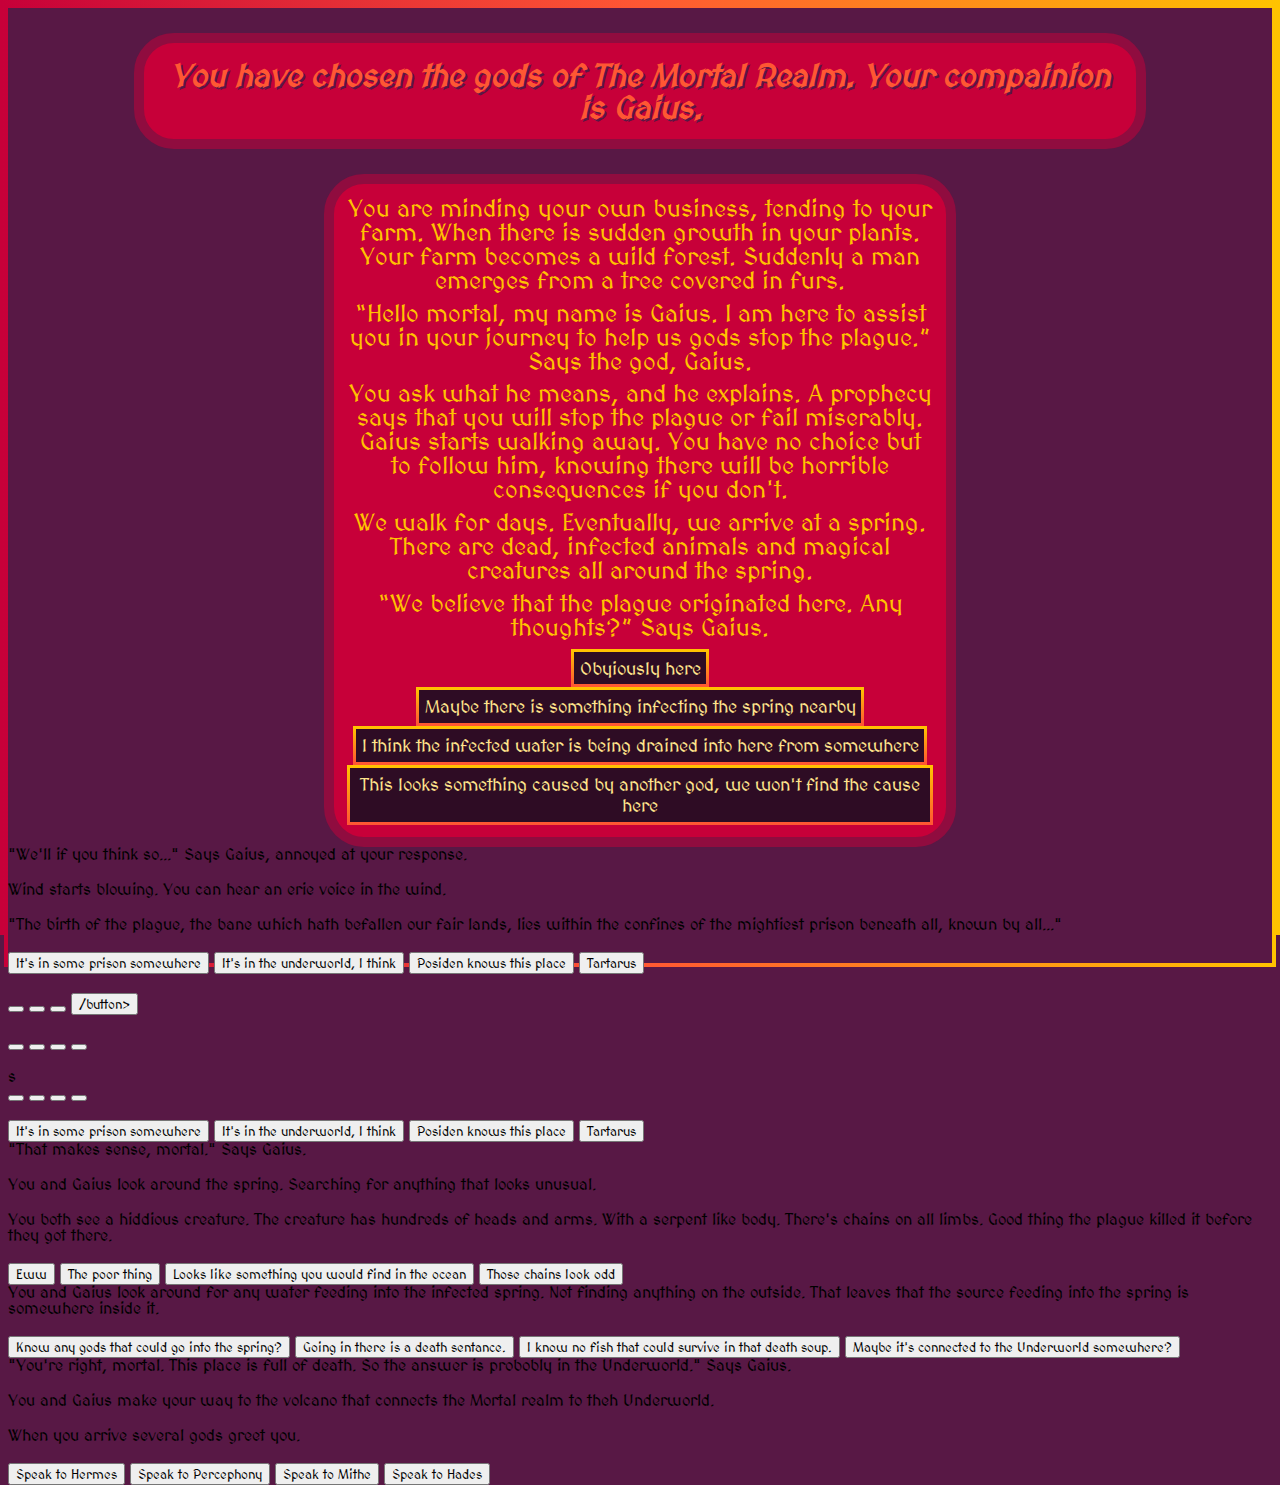
==== earth.html @ efb85122 "Working on earth.html" ====
<!DOCTYPE html>
<html lang="en">
<head>
    <meta charset="UTF-8">
    <meta http-equiv="X-UA-Compatible" content="IE=edge">
    <meta name="viewport" content="width=device-width, initial-scale=1.0">
    <link rel="preconnect" href="https://fonts.googleapis.com">
    <link rel="preconnect" href="https://fonts.gstatic.com" crossorigin>
    <link href="https://fonts.googleapis.com/css2?family=MedievalSharp&display=swap" rel="stylesheet">
    <link rel="stylesheet" href="./styles/reset.css">
    <link rel="stylesheet" href="./styles/earth.css">
    <title>Immortal Plague</title>
</head>
<body>
    
    <h1>You have chosen the gods of The Mortal Realm. Your compainion is Gaius.</h6>
            
    
    <section class="options">
        <h6>You are minding your own business, tending to your farm. When there is sudden growth in your plants. Your farm becomes a wild forest. Suddenly a man emerges from a tree covered in furs.</h6>
        <h6>“Hello mortal, my name is Gaius. I am here to assist you in your journey to help us gods stop the plague.” Says the god, Gaius.</h6>
        <h6>You ask what he means, and he explains. A prophecy says that you will stop the plague or fail miserably. Gaius starts walking away. You have no choice but to follow him, knowing there will be horrible consequences if you don't.</h6>
        <h6>We walk for days. Eventually, we arrive at a spring. There are dead, infected animals and magical creatures all around the spring.</h6>
        <h6>“We believe that the plague originated here. Any thoughts?” Says Gaius.</h6>
            <section id="BUTTONS">
                <button class="set1" class="sky" id="sky1">Obyiously here</button>
                <button class="set1" class="earth" id="earth1">Maybe there is something infecting the spring nearby</button>
                <button class="set1" class="ocean" id="ocean1">I think the infected water is being drained into here from somewhere</button>
                <button class="set1" class="under" id="under1">This looks something caused by another god, we won't find the cause here</button>
            </section>
    </section>

    <section class="optionssky1">
        <h6>"We'll if you think so..." Says Gaius, annoyed at your response.</h6>
        <h6>Wind starts blowing. You can hear an erie voice in the wind.</h6>
        <h6>"The birth of the plague, the bane which hath befallen our fair lands, lies within the confines of the mightiest prison beneath all, known by all..."</h6>
        <section id="BUTTONS">
            <button class="set2.1" class="sky" id="sky2">It's in some prison somewhere</button>
            <button class="set2.1" class="earth" id="earth2">It's in the underworld, I think</button>
            <button class="set2.1" class="ocean" id="ocean2">Posiden knows this place</button>
            <button class="set2.1" class="under" id="under2">Tartarus</button>
        </section>
    </section>

    <section class="optionssky2">
        <h6></h6>
        <section id="BUTTONS">
            <button class="set3.1" class="sky" id="sky7"></button>
            <button class="set3.1" class="earth" id="earth7"></button>
            <button class="set3.1" class="ocean" id="ocean7"></button>
            <button class="set3.1" class="under" id="under7">/button>
        </section>
    </section>
    
    <section class="optionsearth2">
        <h6></h6>
        <section id="BUTTONS">
            <button class="set3.2" class="sky" id="sky8"></button>
            <button class="set3.2" class="earth" id="earth8"></button>
            <button class="set3.2" class="ocean" id="ocean8"></button>
            <button class="set3.2" class="under" id="under8"></button>
        </section>
    </section>

    <section class="optionsocean2">
        <h6></h6>s
        <section id="BUTTONS">
            <button class="set3.3" class="sky" id="sky9"></button>
            <button class="set3.3" class="earth" id="earth9"></button>
            <button class="set3.3" class="ocean" id="ocean9"></button>
            <button class="set3.3" class="under" id="under9"></button>
        </section>
    </section>

    <section class="optionsunder2">
        <h6></h6>
        <section id="BUTTONS">
            <button class="set2.1" class="sky" id="sky2">It's in some prison somewhere</button>
            <button class="set2.1" class="earth" id="earth2">It's in the underworld, I think</button>
            <button class="set2.1" class="ocean" id="ocean2">Posiden knows this place</button>
            <button class="set2.1" class="under" id="under2">Tartarus</button>
        </section>
    </section>

    <section class="optionsearth1">
        <h6>"That makes sense, mortal." Says Gaius.</h6>
        <h6>You and Gaius look around the spring. Searching for anything that looks unusual.</h6>
        <h6>You both see a hiddious creature. The creature has hundreds of heads and arms. With a serpent like body. There's chains on all limbs. Good thing the plague killed it before they got there.</h6>
        <section id="BUTTONS">
            <button class="set2.2" class="sky" id="sky3">Eww</button>
            <button class="set2.2" class="earth" id="earth3">The poor thing</button>
            <button class="set2.2" class="ocean" id="ocean3">Looks like something you would find in the ocean</button>
            <button class="set2.2" class="under" id="under3">Those chains look odd</button>
        </section>
    </section>

    <section class="optionsocean1">
        <h6>You and Gaius look around for any water feeding into the infected spring. Not finding anything on the outside. That leaves that the source feeding into the spring is somewhere inside it.</h6>
        <section id="BUTTONS">
            <button class="set2.3" class="sky" id="sky4">Know any gods that could go into the spring?</button>
            <button class="set2.3" class="earth" id="earth4">Going in there is a death sentance.</button>
            <button class="set2.3" class="ocean" id="ocean4">I know no fish that could survive in that death soup.</button>
            <button class="set2.3" class="under" id="under4">Maybe it's connected to the Underworld somewhere?</button>
        </section>
    </section>

    <section class="optionsunder1">
       <h6>"You're right, mortal. This place is full of death. So the answer is probobly in the Underworld." Says Gaius.</h6>
       <h6>You and Gaius make your way to the volcano that connects the Mortal realm to theh Underworld.</h6>
       <h6>When you arrive several gods greet you.</h6>
        <section id="BUTTONS">
            <button class="set2.4" class="sky" id="sky5">Speak to Hermes</button>
            <button class="set2.4" class="earth" id="earth5">Speak to Percephony</button>
            <button class="set2.4" class="ocean" id="ocean5">Speak to Mithe</button>
            <button class="set2.4" class="under" id="under5">Speak to Hades</button>
        </section>
    </section>

</section>
</body>
<script src="./js/earth.js"></script>
</html>
---- styles/earth.css ----
*{
    font-family: 'MedievalSharp', cursive;
    
}


html, body{
    background-color: #581845;
    font-family: 'MedievalSharp', cursive;
    border: 4px solid;
    border-image: linear-gradient(to right, #C70039, #FF5733, #FFC300);
    border-image-slice: 1;
    height: 103%;
}

h1{
  
    margin-top: 2%;
    margin-bottom: 2%;
    margin-right: 10%;
    margin-left: 10%;
    text-align: center;
    padding: 1.25%;
    border: solid 10px #900C3F;
    border-radius: 40px;
    background-color: #C70039;
    color: #FF5733;
    font-size: xx-large;
    font-weight: bold;
    font-style: italic;
    text-shadow:2px 2px #581845;
}

p{
    color: #FFC300;
    margin-left: 10%;
    margin-right: 10%; 
    text-align: center;
    font-size: x-large;
}

.options{
    border: solid 10px #900C3F;
    border-radius: 40px;
    background-color: #C70039;
    color: #FFC300;
    margin-right: 25%;
    margin-left: 25%;
    font-size: 150%;
    padding: 1%;
    text-align: center;
    border-radius: 40px;
}
.set1{
    /* background-color:#1b0038;
    border: solid 3px;
    color: white;
    border-image: linear-gradient(to top, #2200ff, #006bff, #00c5ff);
    border-image-slice: 1;
    height: 100%;
    margin: 0;
    padding: 0;
    box-sizing: border-box;
    font-size: large;
    padding: 1%; */

    background-color: #2e0c24;
    border: 3px solid;
    color:#ffe48c;
    border-image: linear-gradient(to top, #FF5733, #FFC300);
    border-image-slice: 1;
    height: 100%;
    margin: 0;
    padding: 0;
    box-sizing: border-box;
    font-size: large;
    padding: 1%;
    display: flex;
    flex-direction: column;
    margin: auto;
}

 h6{
    margin-bottom: 1.5%;
 }

 button:hover{
    background-color: #d1f3db;
    border: 3px solid;
    color:#001b73;
    border-image: linear-gradient(to top, #00a8cc, #003cff);
    border-image-slice: 1;
    height: 100%;
    margin: 0;
    padding: 0;
    box-sizing: border-box;
    font-size: large;
    padding: 1%;
 }
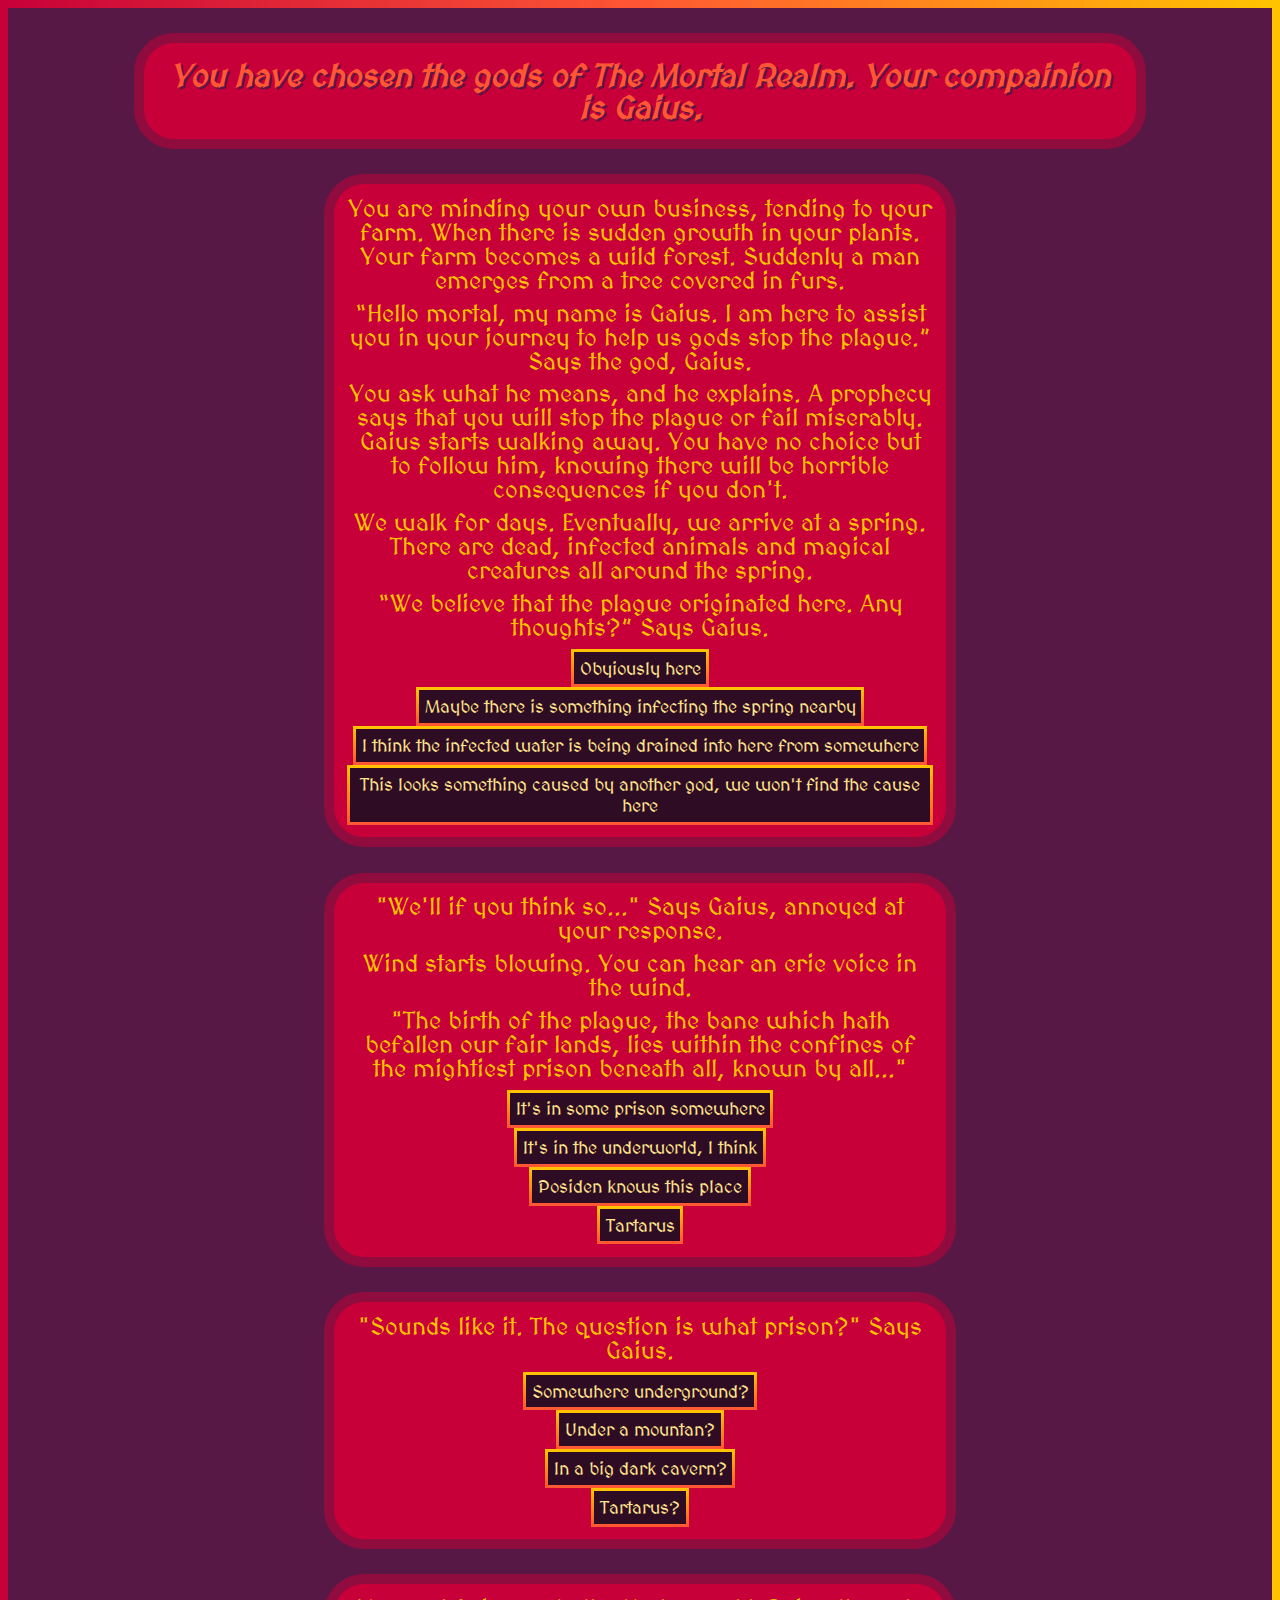
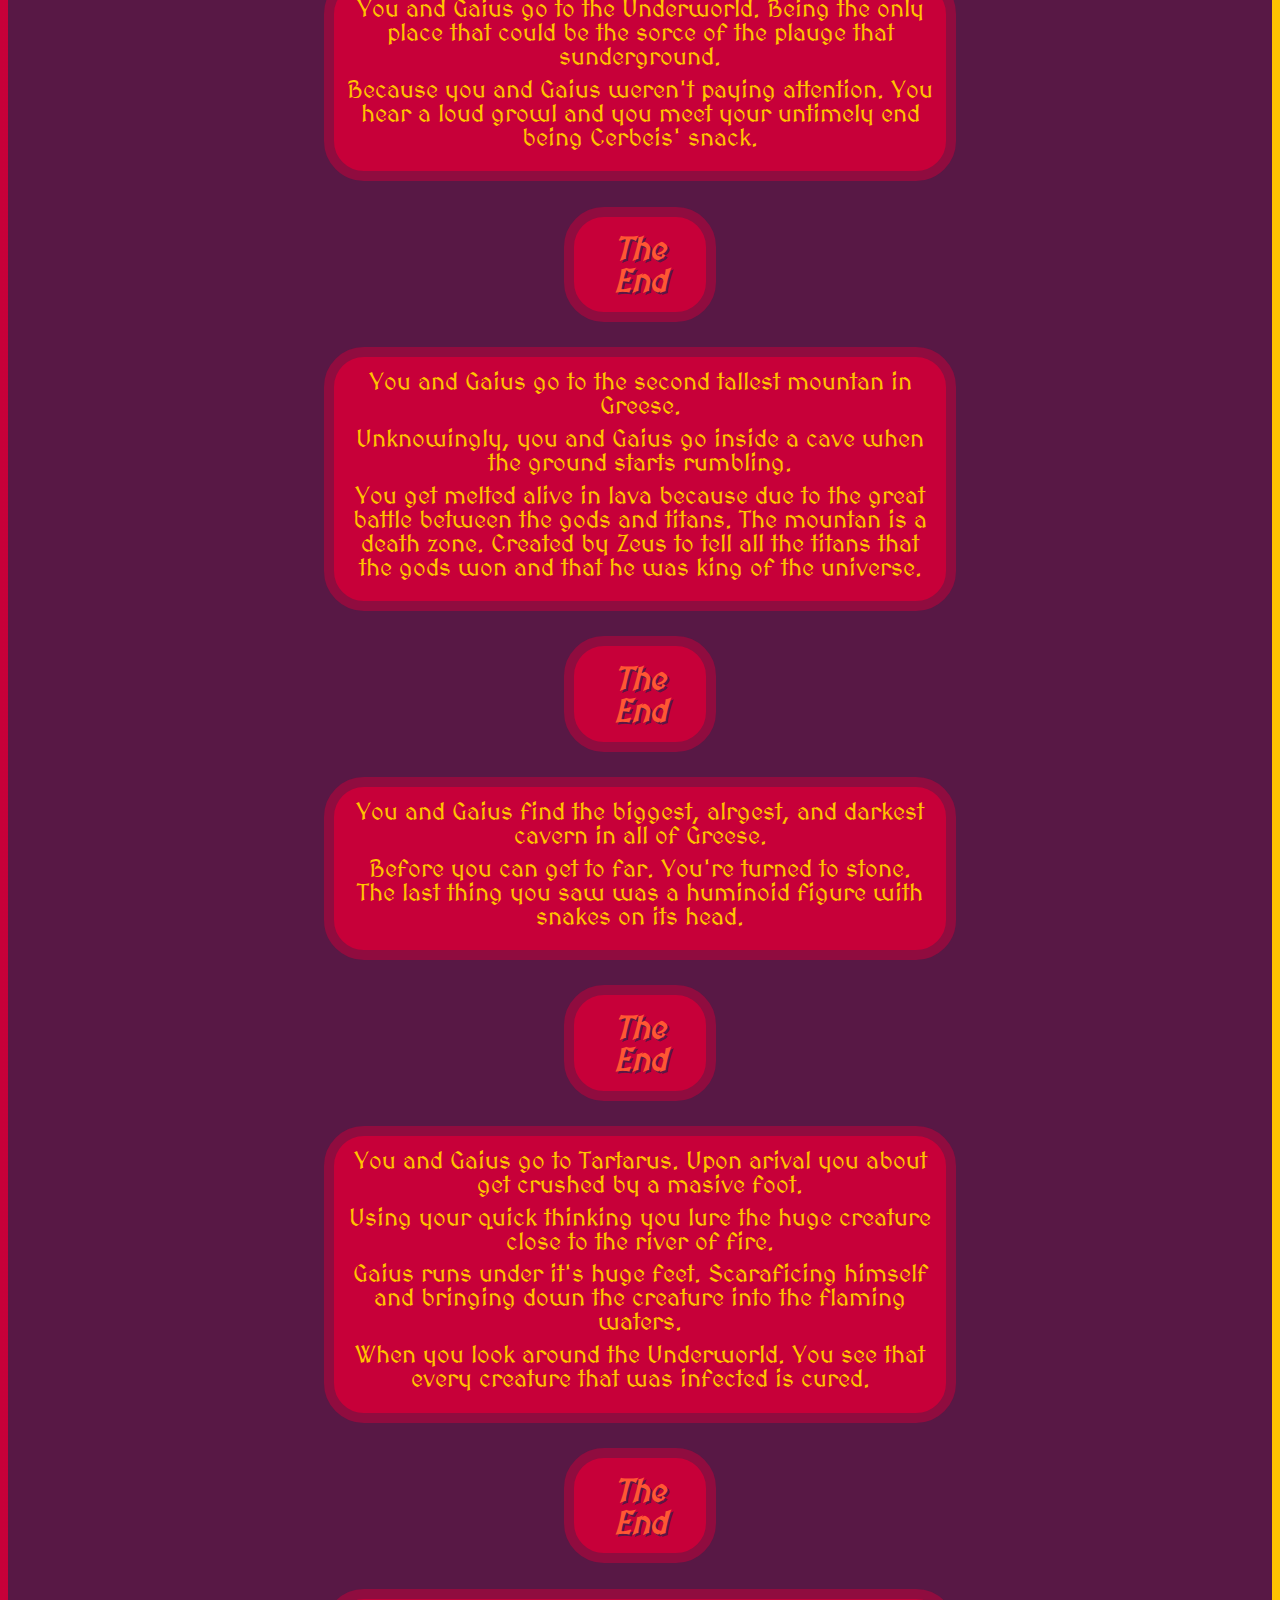
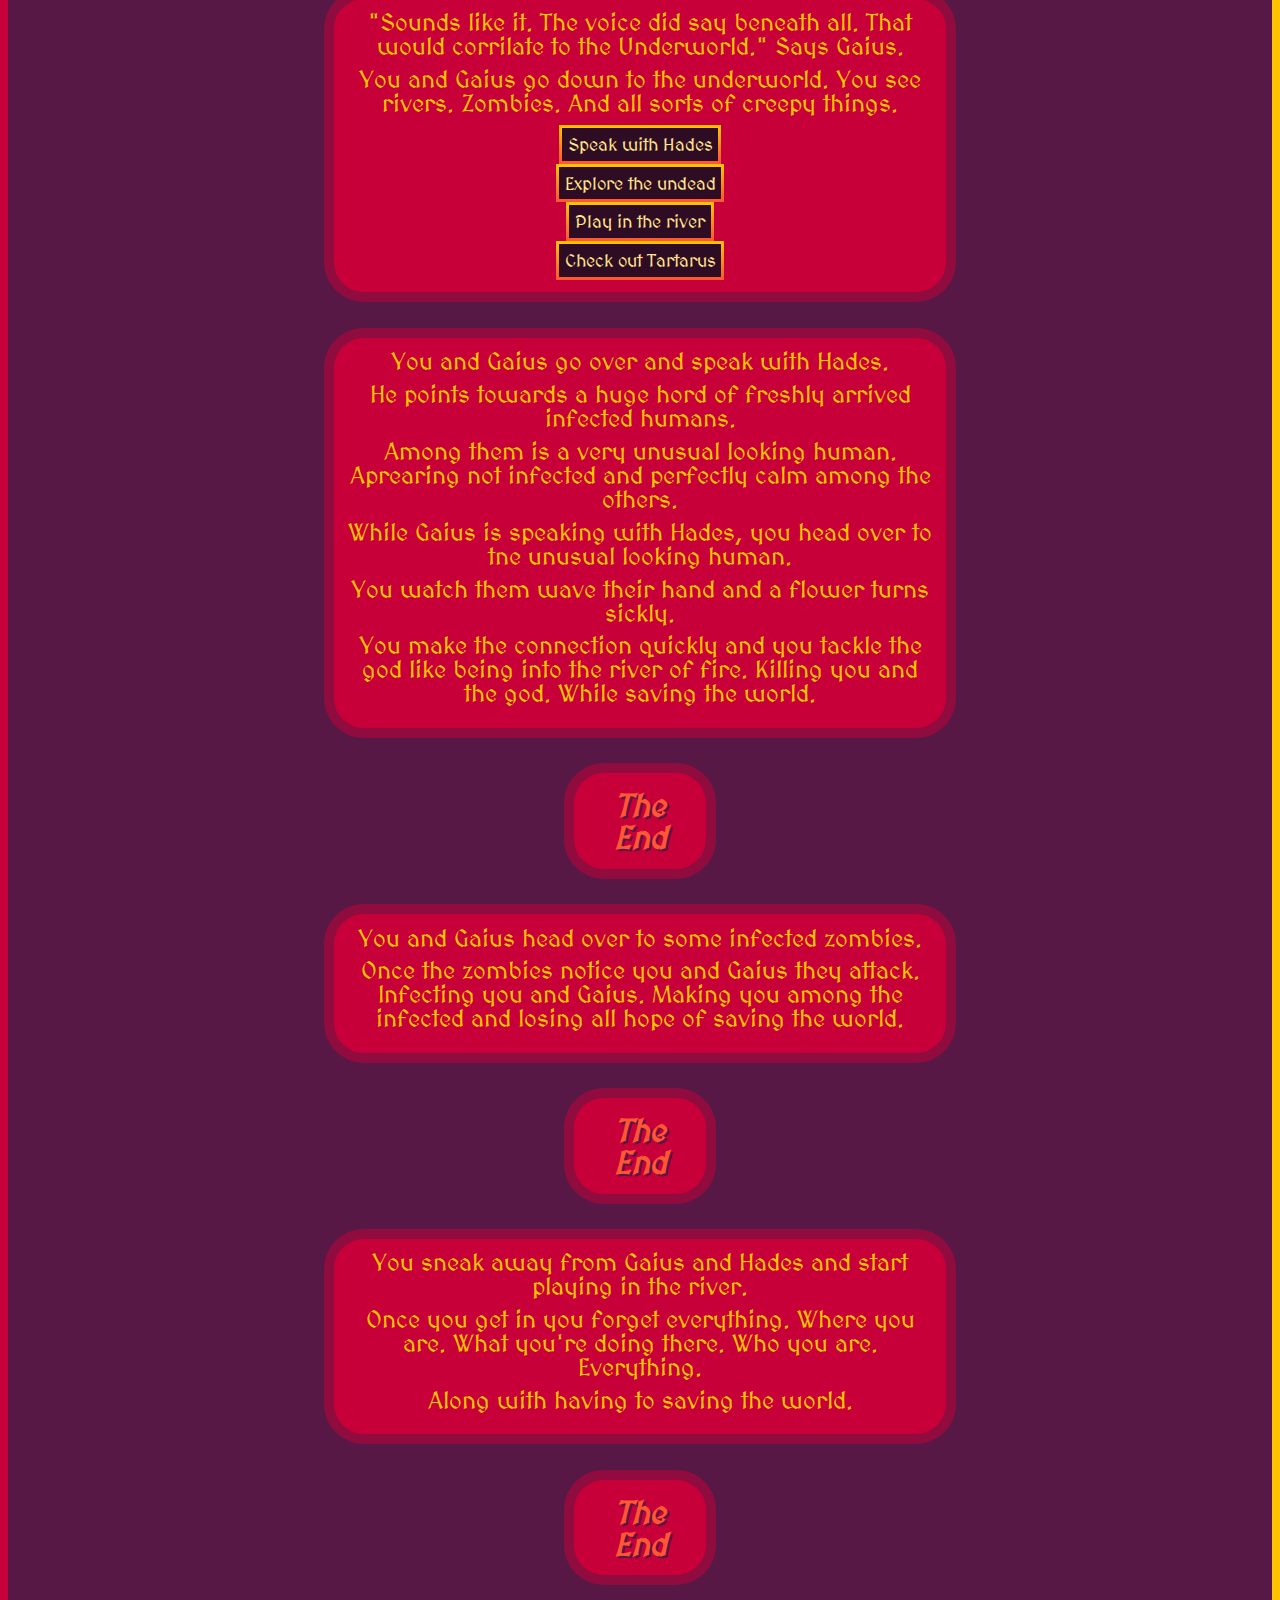
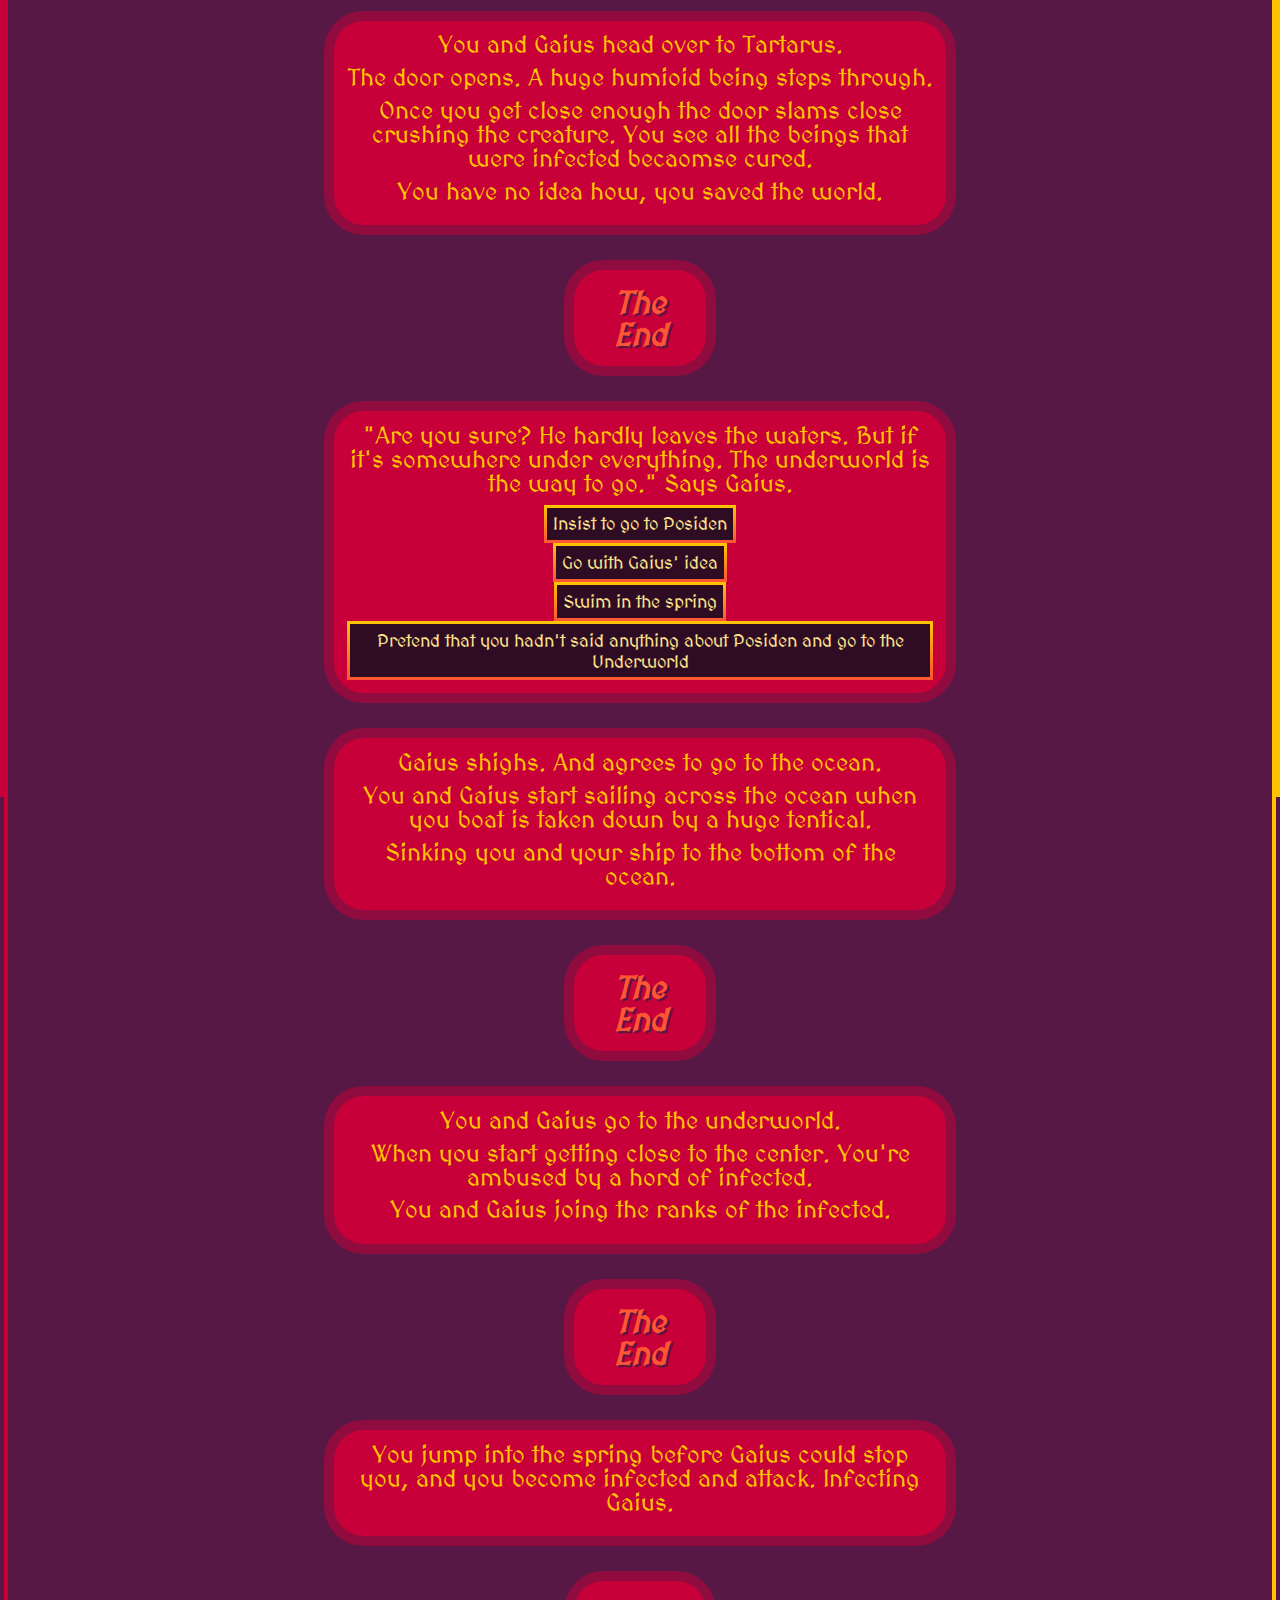
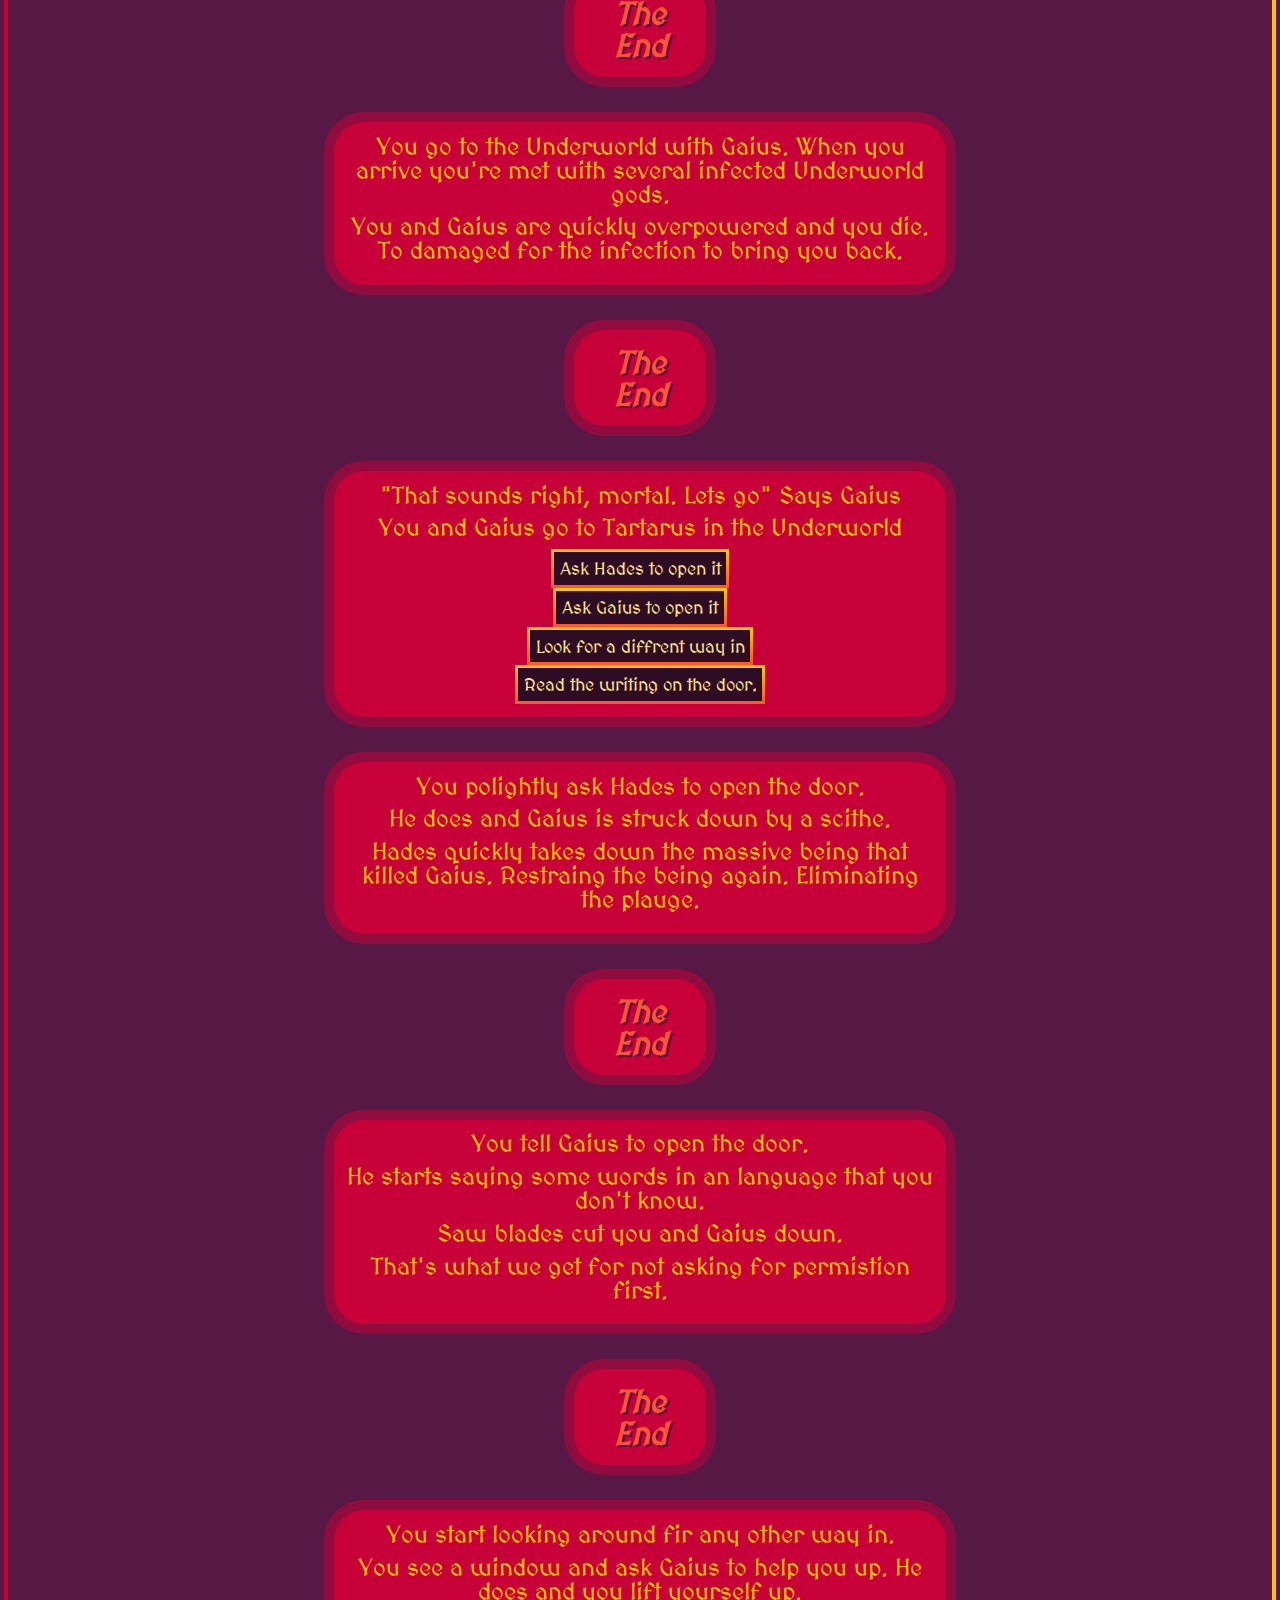
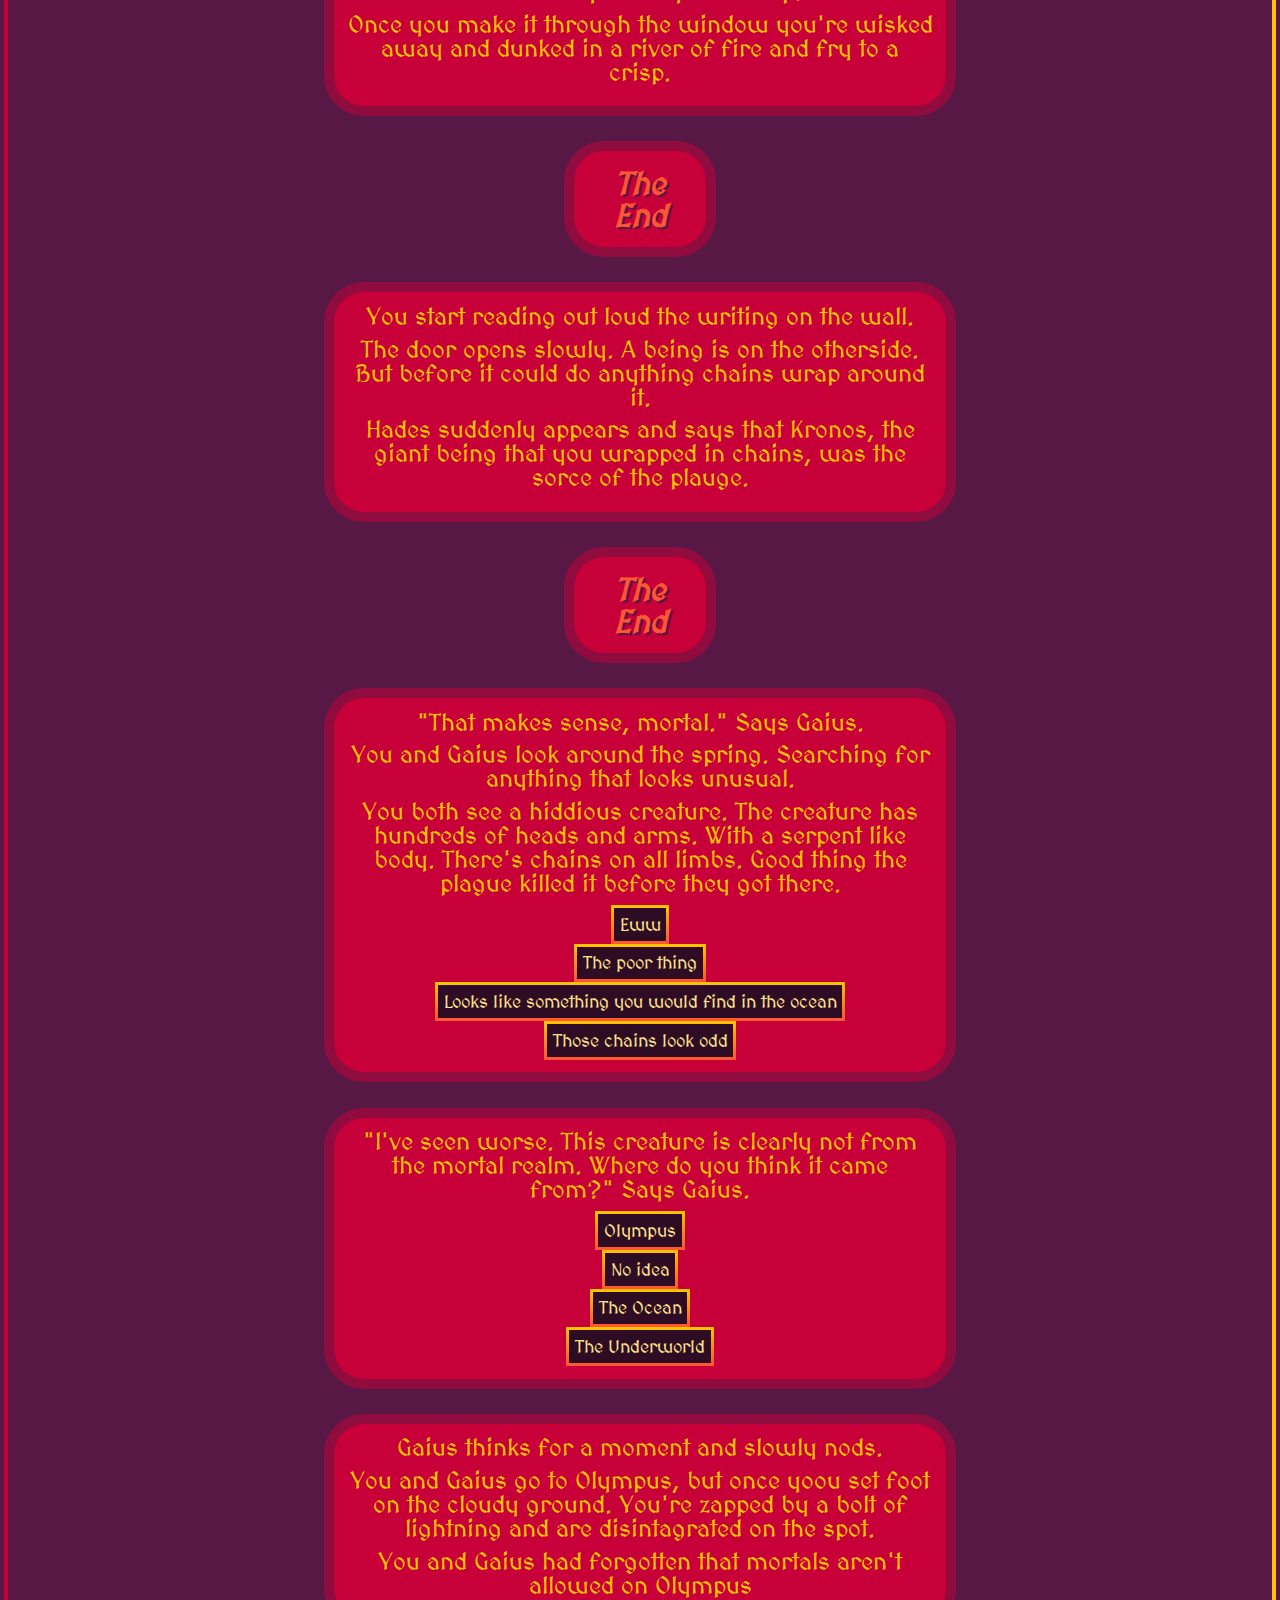
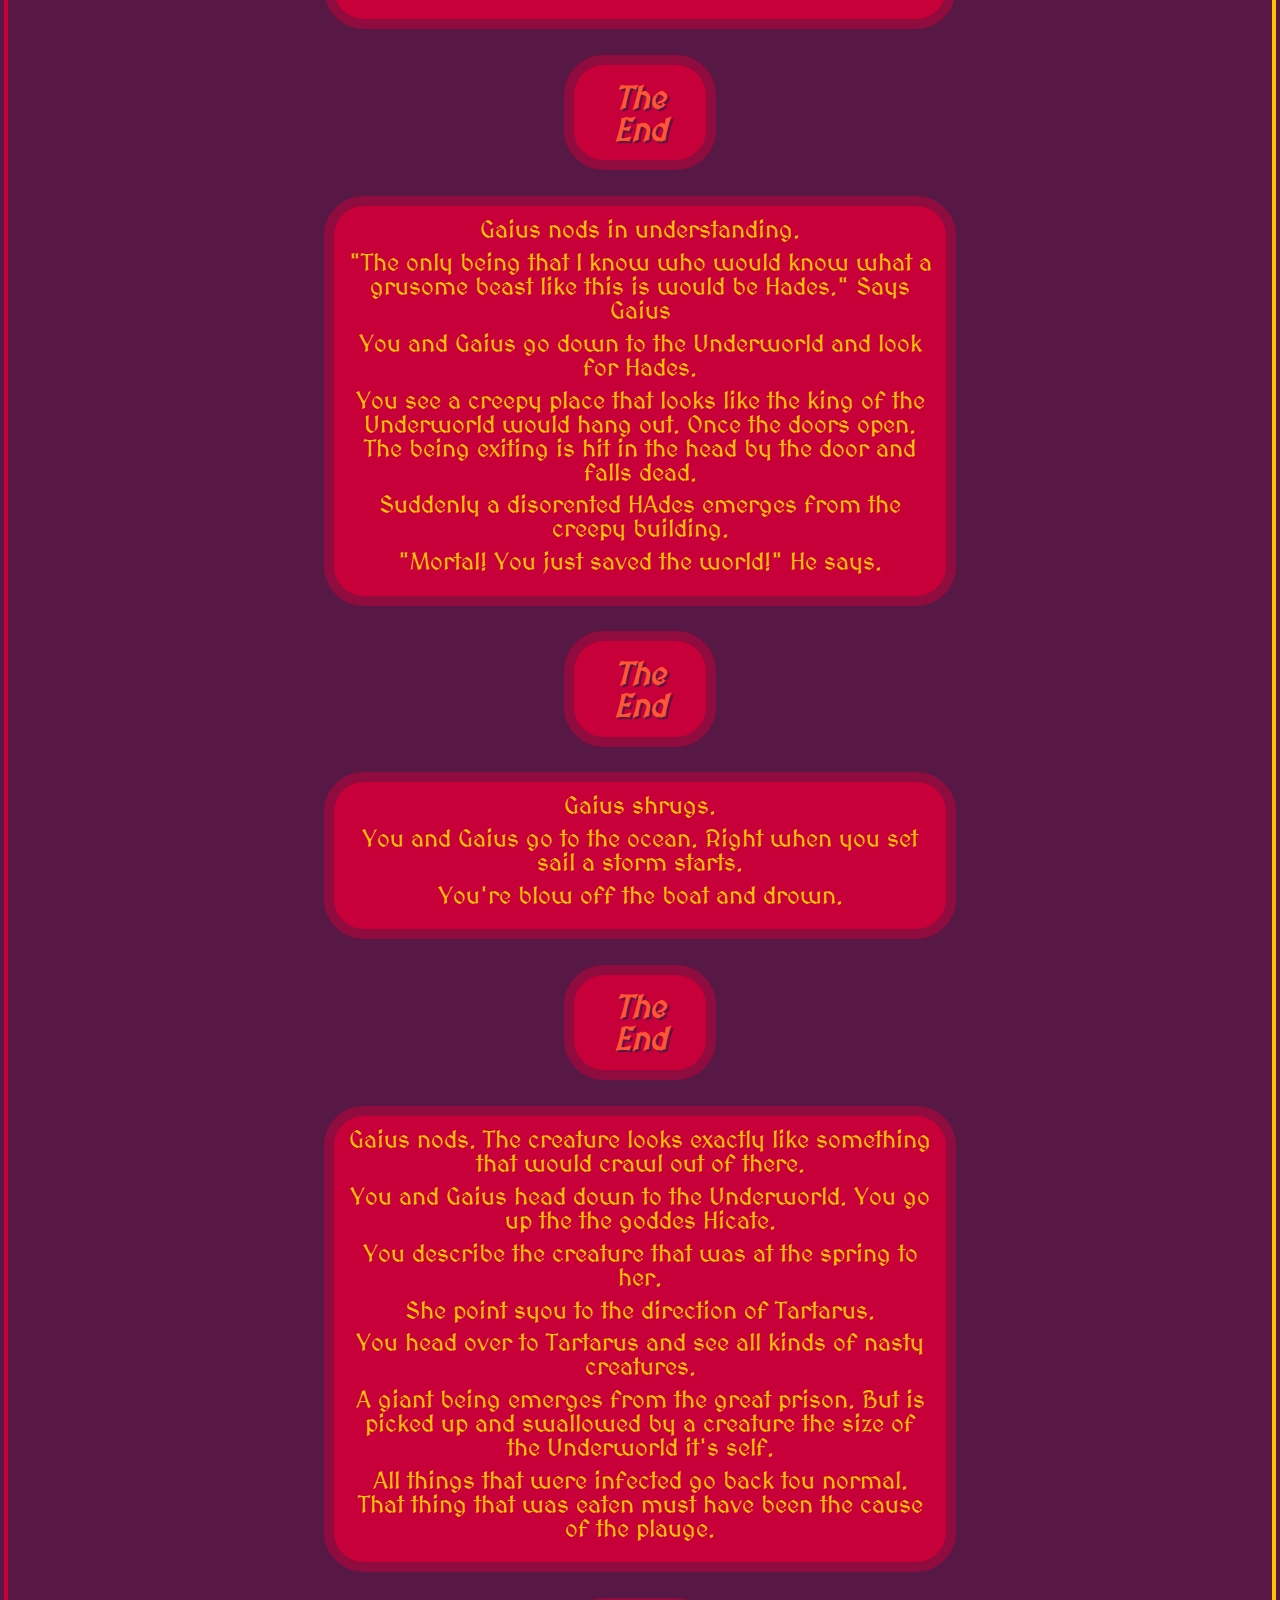
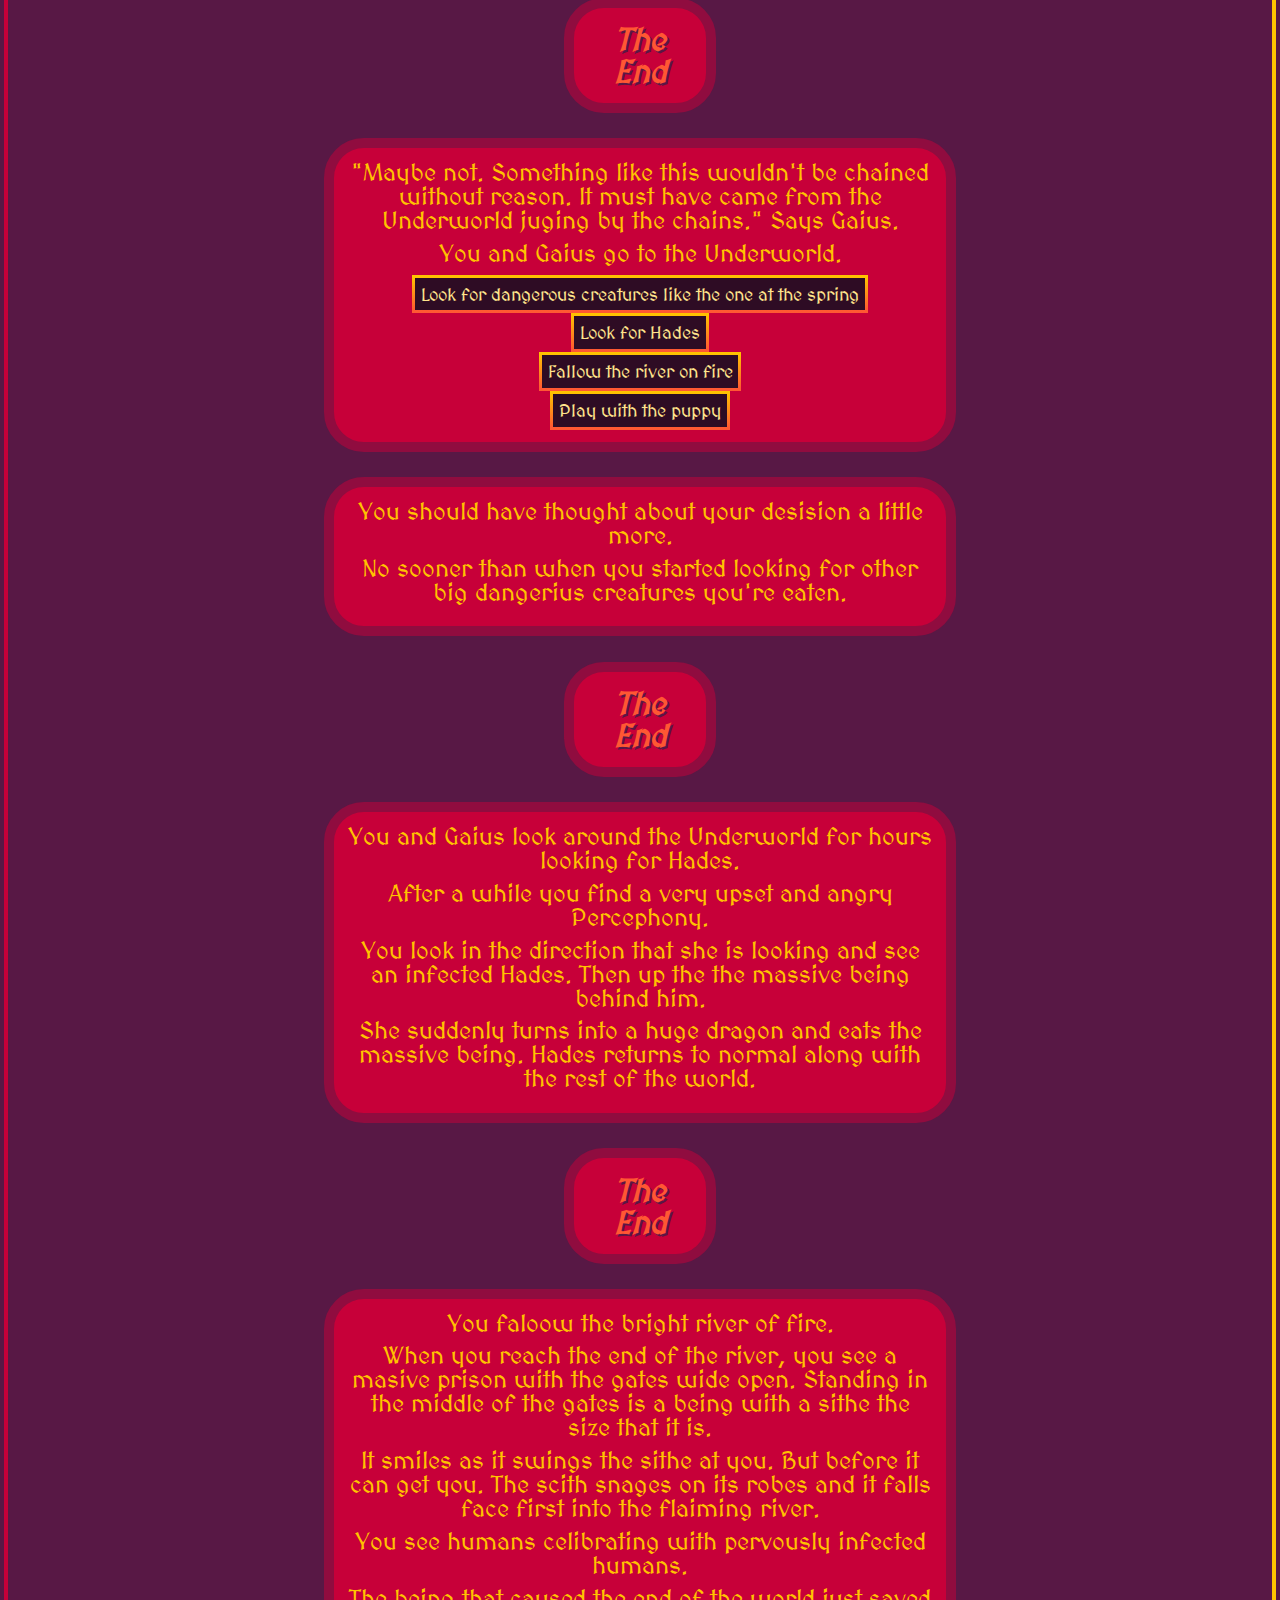
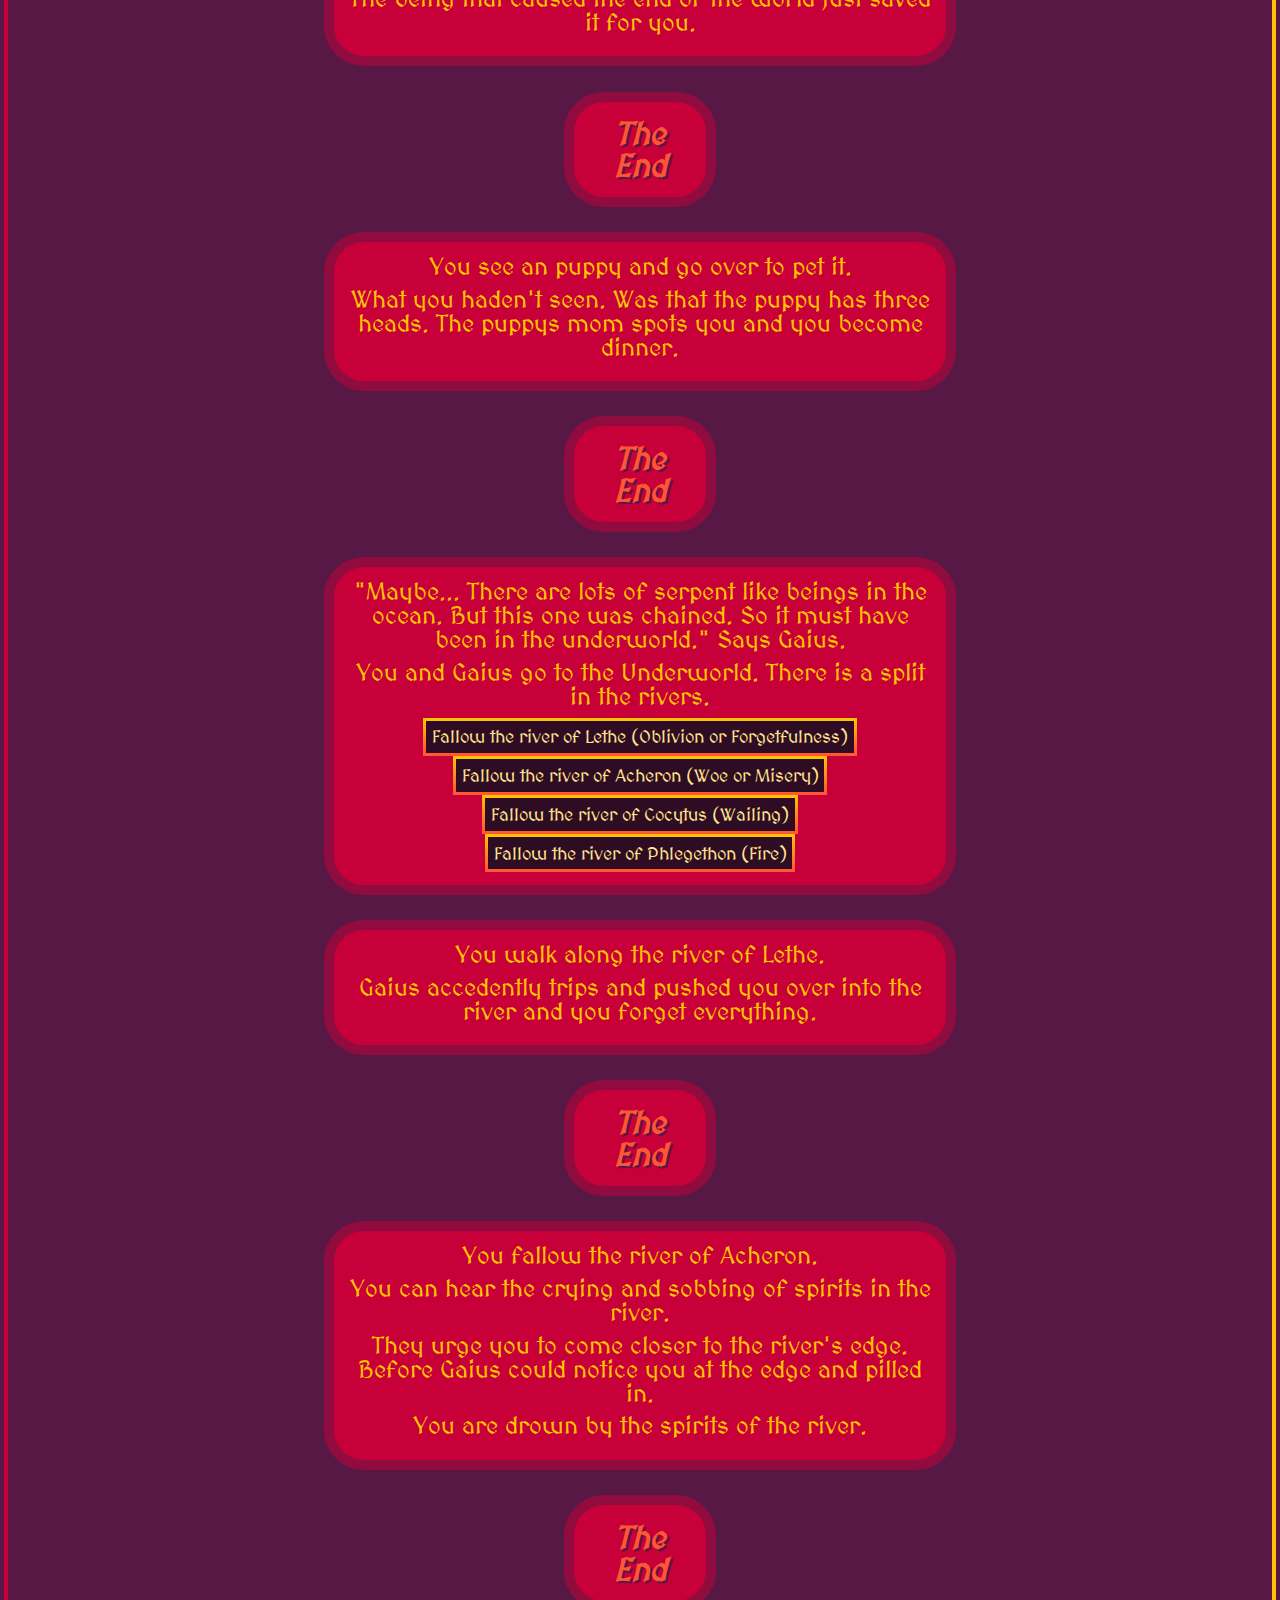
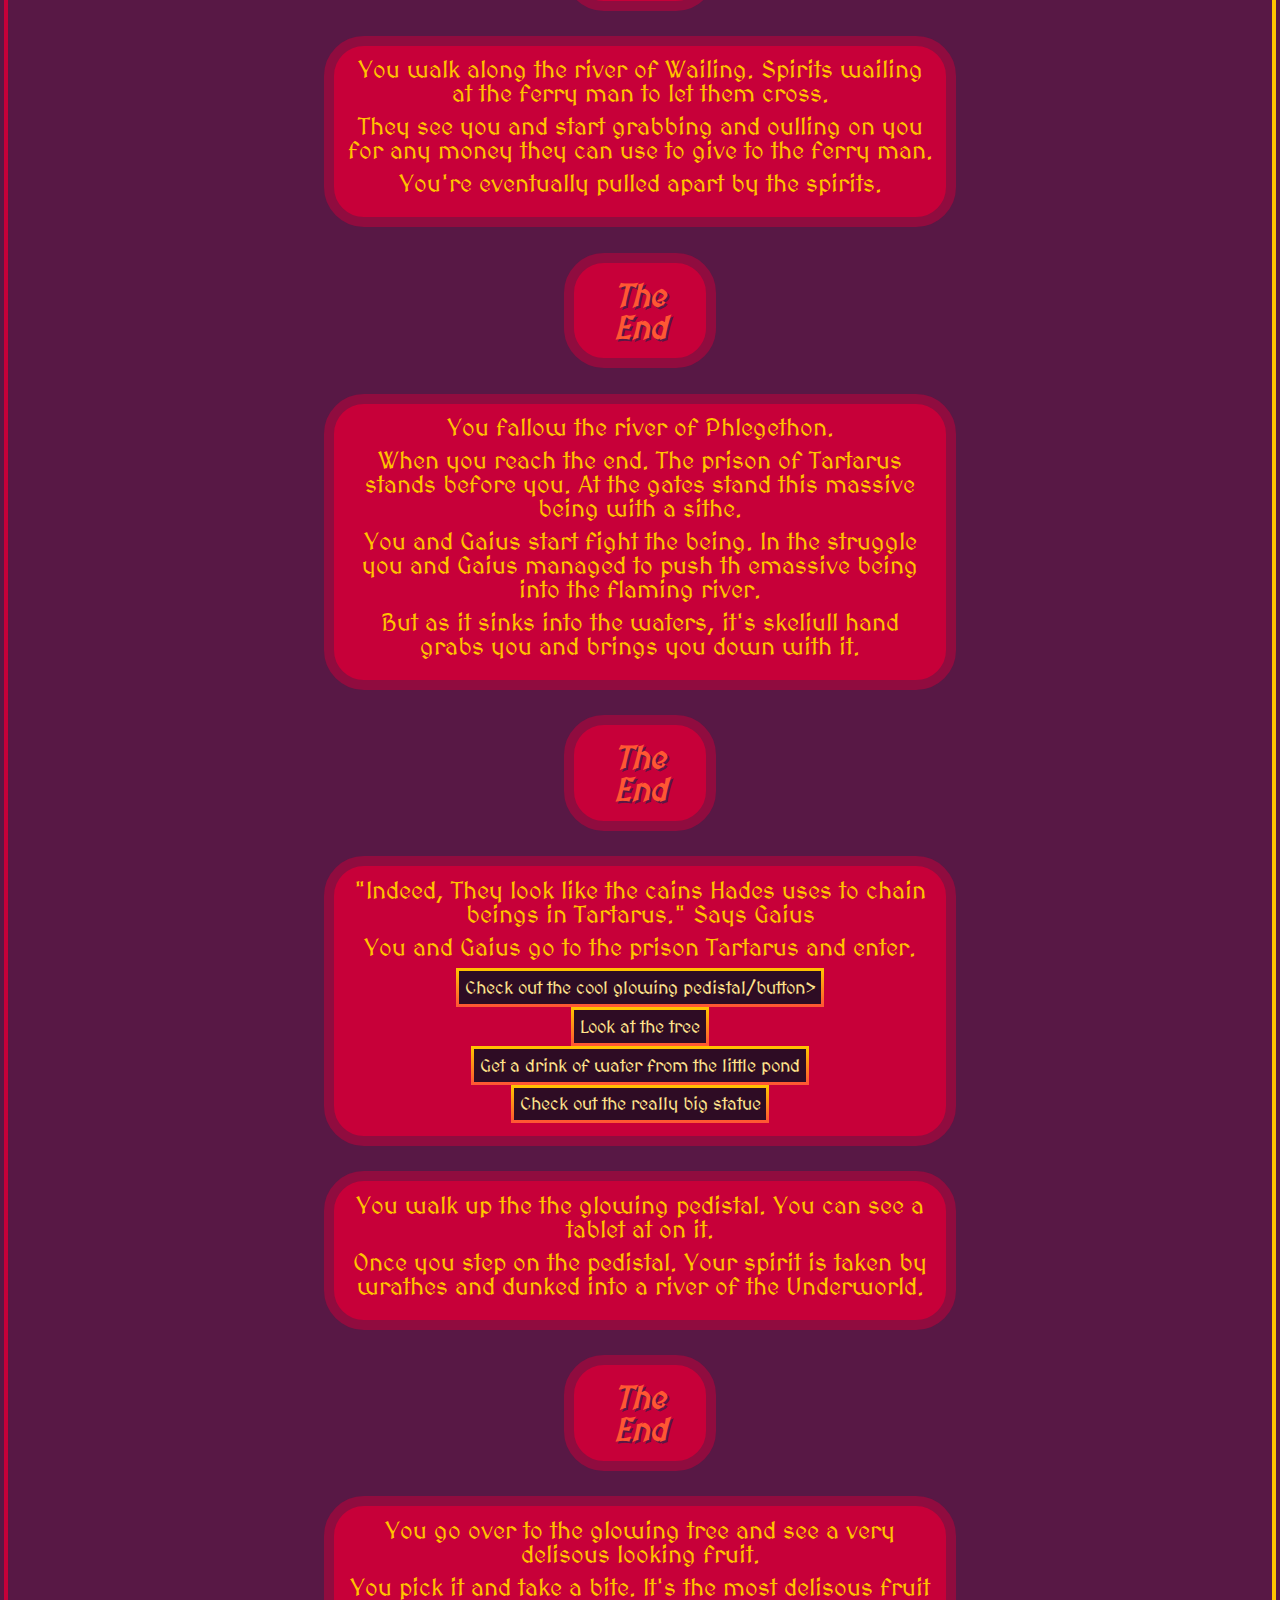
==== commit f4a592dc: "Finsihed html" ====
--- a/earth.html
+++ b/earth.html
@@ -14,7 +14,8 @@
 <body>
     
     <h1>You have chosen the gods of The Mortal Realm. Your compainion is Gaius.</h6>
-            
+        
+<!-- ************************************FIST SET************************************ -->
     
     <section class="options">
         <h6>You are minding your own business, tending to your farm. When there is sudden growth in your plants. Your farm becomes a wild forest. Suddenly a man emerges from a tree covered in furs.</h6>
@@ -30,7 +31,9 @@
             </section>
     </section>
 
-    <section class="optionssky1">
+<!-- ************************************SKY1 SET************************************ -->
+
+    <section class="options" class="optionssky1">
         <h6>"We'll if you think so..." Says Gaius, annoyed at your response.</h6>
         <h6>Wind starts blowing. You can hear an erie voice in the wind.</h6>
         <h6>"The birth of the plague, the bane which hath befallen our fair lands, lies within the confines of the mightiest prison beneath all, known by all..."</h6>
@@ -41,48 +44,201 @@
             <button class="set2.1" class="under" id="under2">Tartarus</button>
         </section>
     </section>
-
-    <section class="optionssky2">
-        <h6></h6>
-        <section id="BUTTONS">
-            <button class="set3.1" class="sky" id="sky7"></button>
-            <button class="set3.1" class="earth" id="earth7"></button>
-            <button class="set3.1" class="ocean" id="ocean7"></button>
-            <button class="set3.1" class="under" id="under7">/button>
-        </section>
-    </section>
-    
-    <section class="optionsearth2">
-        <h6></h6>
-        <section id="BUTTONS">
-            <button class="set3.2" class="sky" id="sky8"></button>
-            <button class="set3.2" class="earth" id="earth8"></button>
-            <button class="set3.2" class="ocean" id="ocean8"></button>
-            <button class="set3.2" class="under" id="under8"></button>
-        </section>
-    </section>
-
-    <section class="optionsocean2">
-        <h6></h6>s
-        <section id="BUTTONS">
-            <button class="set3.3" class="sky" id="sky9"></button>
-            <button class="set3.3" class="earth" id="earth9"></button>
-            <button class="set3.3" class="ocean" id="ocean9"></button>
-            <button class="set3.3" class="under" id="under9"></button>
-        </section>
-    </section>
-
-    <section class="optionsunder2">
-        <h6></h6>
-        <section id="BUTTONS">
-            <button class="set2.1" class="sky" id="sky2">It's in some prison somewhere</button>
-            <button class="set2.1" class="earth" id="earth2">It's in the underworld, I think</button>
-            <button class="set2.1" class="ocean" id="ocean2">Posiden knows this place</button>
-            <button class="set2.1" class="under" id="under2">Tartarus</button>
-        </section>
-    </section>
-
-    <section class="optionsearth1">
+<!-- ************************************SKY2 SET************************************ -->
+
+    <section class="options" class="optionssky2">
+        <h6>"Sounds like it. The question is what prison?" Says Gaius.</h6>
+        <section id="BUTTONS">
+            <button class="set3.1" class="sky" id="sky7">Somewhere underground?</button>
+            <button class="set3.1" class="earth" id="earth7">Under a mountan?</button>
+            <button class="set3.1" class="ocean" id="ocean7">In a big dark cavern?</button>
+            <button class="set3.1" class="under" id="under7">Tartarus?</button>
+        </section>
+    </section>
+    <!-- ************************************ENDINGS1 SET************************************ -->
+<section>
+    <section class="options" class="ending1">
+        <h6>You and Gaius go to the Underworld. Being the only place that could be the sorce of the plauge that sunderground.</h6>
+        <h6>Because you and Gaius weren't paying attention. You hear a loud growl and you meet your untimely end being Cerbeis' snack.</h6>
+    </section>
+    <h1 id="TheEnd">The End</h1>
+</section>
+
+<section>
+    <section class="options" class="ending2">
+        <h6>You and Gaius go to the second tallest mountan in Greese.</h6>
+        <h6>Unknowingly, you and Gaius go inside a cave when the ground starts rumbling.</h6>
+        <h6>You get melted alive in lava because due to the great battle between the gods and titans. The mountan is a death zone. Created by Zeus to tell all the titans that the gods won and that he was king of the universe.</h6>
+    </section>
+    <h1 id="TheEnd">The End</h1>
+</section>
+
+<section>
+    <section class="options" class="ending3">
+        <h6>You and Gaius find the biggest, alrgest, and darkest cavern in all of Greese.</h6>
+        <h6>Before you can get to far. You're turned to stone. The last thing you saw was a huminoid figure with snakes on its head.</h6>
+    </section>
+    <h1 id="TheEnd">The End</h1>
+</section>
+
+<section>
+    <section class="options" class="ending4">
+        <h6>You and Gaius go to Tartarus. Upon arival you about get crushed by a masive foot.</h6>
+        <h6>Using your quick thinking you lure the huge creature close to the river of fire. </h6>
+        <h6>Gaius runs under it's huge feet. Scaraficing himself and bringing down the creature into the flaming waters.</h6>
+        <h6>When you look around the Underworld. You see that every creature that was infected is cured.</h6>
+    </section>
+    <h1 id="TheEnd">The End</h1>
+</section>
+<!-- **************************************************************************************** -->
+
+    <section class="options" class="optionsearth2">
+        <h6>"Sounds like it. The voice did say beneath all. That would corrilate to the Underworld." Says Gaius.</h6>
+        <h6>You and Gaius go down to the underworld. You see rivers. Zombies. And all sorts of creepy things.</h6>
+        <section id="BUTTONS">
+            <button class="set3.2" class="sky" id="sky8">Speak with Hades</button>
+            <button class="set3.2" class="earth" id="earth8">Explore the undead</button>
+            <button class="set3.2" class="ocean" id="ocean8">Play in the river</button>
+            <button class="set3.2" class="under" id="under8">Check out Tartarus</button>
+        </section>
+    </section>
+    <!-- ************************************ENDINGS2 SET************************************ -->
+    <section>
+        <section class="options" class="ending5">
+            <h6>You and Gaius go over and speak with Hades.</h6>
+            <h6>He points towards a huge hord of freshly arrived infected humans.</h6>
+            <h6>Among them is a very unusual looking human. Aprearing not infected and perfectly calm among the others.</h6>
+            <h6>While Gaius is speaking with Hades, you head over to tne unusual looking human.</h6>
+            <h6>You watch them wave their hand and a flower turns sickly.</h6>
+            <h6>You make the connection quickly and you tackle the god like being into the river of fire. Killing you and the god. While saving the world.</h6>
+        </section>
+        <h1 id="TheEnd">The End</h1>
+    </section>
+
+    <section>
+        <section class="options" class="ending6">
+            <h6>You and Gaius head over to some infected zombies.</h6>
+            <h6>Once the zombies notice you and Gaius they attack. Infecting you and Gaius. Making you among the infected and losing all hope of saving the world.</h6>
+        </section>
+        <h1 id="TheEnd">The End</h1>
+    </section>
+
+    <section>
+        <section class="options" class="ending7">
+            <h6>You sneak away from Gaius and Hades and start playing in the river.</h6>
+            <h6>Once you get in you forget everything. Where you are. What you're doing there. Who you are. Everything.</h6>
+            <h6>Along with having to saving the world.</h6>
+        </section>
+        <h1 id="TheEnd">The End</h1>
+    </section>
+
+    <section>
+        <section class="options" class="ending8">
+            <h6>You and Gaius head over to Tartarus.</h6>
+            <h6>The door opens. A huge humioid being steps through.</h6>
+            <h6>Once you get close enough the door slams close crushing the creature. You see all the beings that were infected becaomse cured.</h6>
+            <h6>You have no idea how, you saved the world.</h6>
+        </section>
+        <h1 id="TheEnd">The End</h1>
+    </section>
+<!-- **************************************************************************************** -->
+
+    <section class="options" class="optionsocean2">
+        <h6>"Are you sure? He hardly leaves the waters. But if it's somewhere under everything. The underworld is the way to go." Says Gaius.</h6>
+        <section id="BUTTONS">
+            <button class="set3.3" class="sky" id="sky9">Insist to go to Posiden</button>
+            <button class="set3.3" class="earth" id="earth9">Go with Gaius' idea</button> 
+            <button class="set3.3" class="ocean" id="ocean9">Swim in the spring</button>
+            <button class="set3.3" class="under" id="under9">Pretend that you hadn't said anything about Posiden and go to the Underworld</button>
+        </section>
+    </section>
+    <!-- ************************************ENDINGS3 SET************************************ -->
+    <section>
+        <section class="options" class="ending9">
+            <h6>Gaius shighs. And agrees to go to the ocean.</h6>
+            <h6>You and Gaius start sailing across the ocean when you boat is taken down by a huge tentical.</h6>
+            <h6>Sinking you and your ship to the bottom of the ocean.</h6>
+        </section>
+        <h1 id="TheEnd">The End</h1>
+    </section>
+
+    <section>
+        <section class="options" class="ending10">
+            <h6>You and Gaius go to the underworld.</h6>
+            <h6>When you start getting close to the center. You're ambused by a hord of infected.</h6>
+            <h6>You and Gaius joing the ranks of the infected.</h6>
+        </section>
+        <h1 id="TheEnd">The End</h1>
+    </section>
+
+    <section>
+        <section class="options" class="ending11">
+            <h6>You jump into the spring before Gaius could stop you, and you become infected and attack. Infecting Gaius.</h6>
+        </section>
+        <h1 id="TheEnd">The End</h1>
+    </section>
+
+    <section>
+        <section class="options" class="ending12">
+            <h6>You go to the Underworld with Gaius. When you arrive you're met with several infected Underworld gods.</h6>
+            <h6>You and Gaius are quickly overpowered and you die. To damaged for the infection to bring you back.</h6>
+        </section>
+        <h1 id="TheEnd">The End</h1>
+    </section>
+<!-- **************************************************************************************** -->
+
+    <section class="options" class="optionsunder2">
+        <h6>"That sounds right, mortal. Lets go" Says Gaius</h6>
+        <h6>You and Gaius go to Tartarus in the Underworld</h6>
+        <section id="BUTTONS">
+            <button class="set3.4" class="sky" id="sky10">Ask Hades to open it</button>
+            <button class="set3.4" class="earth" id="earth10">Ask Gaius to open it</button>
+            <button class="set3.4" class="ocean" id="ocean10">Look for a diffrent way in</button>
+            <button class="set3.4" class="under" id="under10">Read the writing on the door.</button>
+        </section>
+    </section>
+    <!-- ************************************ENDINGS4 SET************************************ -->
+    <section>
+        <section class="options" class="ending13">
+            <h6>You polightly ask Hades to open the door.</h6>
+            <h6>He does and Gaius is struck down by a scithe.</h6>
+            <h6>Hades quickly takes down the massive being that killed Gaius. Restraing the being again. Eliminating the plauge.</h6>
+        </section>
+        <h1 id="TheEnd">The End</h1>
+    </section>
+
+    <section>
+        <section class="options" class="ending14">
+            <h6>You tell Gaius to open the door.</h6>
+            <h6>He starts saying some words in an language that you don't know.</h6>
+            <h6>Saw blades cut you and Gaius down.</h6>
+            <h6>That's what we get for not asking for permistion first.</h6>
+        </section>
+        <h1 id="TheEnd">The End</h1>
+    </section>
+
+    <section>
+        <section class="options" class="ending15">
+            <h6>You start looking around fir any other way in.</h6>
+            <h6>You see a window and ask Gaius to help you up. He does and you lift yourself up.</h6>
+            <h6>Once you make it through the window you're wisked away and dunked in a river of fire and fry to a crisp.</h6>
+        </section>
+        <h1 id="TheEnd">The End</h1>
+    </section>
+
+    <section>
+        <section class="options" class="ending16">
+            <h6>You start reading out loud the writing on the wall.</h6>
+            <h6>The door opens slowly. A being is on the otherside. But before it could do anything chains wrap around it.</h6>
+            <h6>Hades suddenly appears and says that Kronos, the giant being that you wrapped in chains, was the sorce of the plauge.</h6>
+        </section>
+        <h1 id="TheEnd">The End</h1>
+    </section>
+<!-- **************************************************************************************** -->
+
+<!-- ************************************EARTH1 SET************************************ -->
+
+    <section class="options" class="optionsearth1">
         <h6>"That makes sense, mortal." Says Gaius.</h6>
         <h6>You and Gaius look around the spring. Searching for anything that looks unusual.</h6>
         <h6>You both see a hiddious creature. The creature has hundreds of heads and arms. With a serpent like body. There's chains on all limbs. Good thing the plague killed it before they got there.</h6>
@@ -93,8 +249,213 @@
             <button class="set2.2" class="under" id="under3">Those chains look odd</button>
         </section>
     </section>
-
-    <section class="optionsocean1">
+<!-- ************************************EARTH2 SET************************************ -->
+
+    <section class="options" class="optionssky3">
+        <h6>"I've seen worse. This creature is clearly not from the mortal realm. Where do you think it came from?" Says Gaius.</h6>
+        <section id="BUTTONS">
+            <button class="set4.1" class="sky" id="sky11">Olympus</button>
+            <button class="set4.1" class="earth" id="earth11">No idea</button>
+            <button class="set4.1" class="ocean" id="ocean11">The Ocean</button>
+            <button class="set4.1" class="under" id="under11">The Underworld</button>
+        </section>
+    </section>
+    <!-- ************************************ENDINGS5 SET************************************ -->
+    <section>
+        <section class="options" class="ending17">
+            <h6>Gaius thinks for a moment and slowly nods.</h6>
+            <h6>You and Gaius go to Olympus, but once yoou set foot on the cloudy ground. You're zapped by a bolt of lightning and are disintagrated on the spot.</h6>
+            <h6>You and Gaius had forgotten that mortals aren't allowed on Olympus</h6>
+        </section>
+        <h1 id="TheEnd">The End</h1>
+    </section>
+
+    <section>
+        <section class="options" class="ending18">
+            <h6>Gaius nods in understanding.</h6>
+            <h6>"The only being that I know who would know what a grusome beast like this is would be Hades." Says Gaius</h6>
+            <h6>You and Gaius go down to the Underworld and look for Hades.</h6>
+            <h6>You see a creepy place that looks like the king of the Underworld would hang out. Once the doors open. The being exiting is hit in the head by the door and falls dead.</h6>
+            <h6>Suddenly a disorented HAdes emerges from the creepy building.</h6>
+            <h6>"Mortal! You just saved the world!" He says.</h6>
+        </section>
+        <h1 id="TheEnd">The End</h1>
+    </section>
+
+    <section>
+        <section class="options" class="ending19">
+            <h6>Gaius shrugs.</h6>
+            <h6>You and Gaius go to the ocean. Right when you set sail a storm starts.</h6>
+            <h6>You're blow off the boat and drown.</h6>
+        </section>
+        <h1 id="TheEnd">The End</h1>
+    </section>
+
+    <section>
+        <section class="options" class="ending20">
+            <h6>Gaius nods. The creature looks exactly like something that would crawl out of there.</h6>
+            <h6>You and Gaius head down to the Underworld. You go up the the goddes Hicate.</h6>
+            <h6>You describe the creature that was at the spring to her.</h6>
+            <h6>She point syou to the direction of Tartarus.</h6>
+            <h6>You head over to Tartarus and see all kinds of nasty creatures.</h6>
+            <h6>A giant being emerges from the great prison. But is picked up and swallowed by a creature the size of the Underworld it's self.</h6>
+            <h6>All things that were infected go back tou normal. That thing that was eaten must have been the cause of the plauge.</h6>
+        </section>
+        <h1 id="TheEnd">The End</h1>
+    </section>
+<!-- **************************************************************************************** -->
+
+    <section class="options" class="optionsearth3">
+        <h6>"Maybe not. Something like this wouldn't be chained without reason. It must have came from the Underworld juging by the chains." Says Gaius.</h6>
+        <h6>You and Gaius go to the Underworld.</h6>
+        <section id="BUTTONS">
+            <button class="set4.2" class="sky" id="sky12">Look for dangerous creatures like the one at the spring</button>
+            <button class="set4.2" class="earth" id="earth12">Look for Hades</button>
+            <button class="set4.2" class="ocean" id="ocean12">Fallow the river on fire</button>
+            <button class="set4.2" class="under" id="under12">Play with the puppy</button>
+        </section>
+    </section>
+    <!-- ************************************ENDINGS6 SET************************************ -->
+    <section>
+        <section class="options" class="ending21">
+            <h6>You should have thought about your desision a little more.</h6>
+            <h6>No sooner than when you started looking for other big dangerius creatures you're eaten.</h6>
+        </section>
+        <h1 id="TheEnd">The End</h1>
+    </section>
+
+    <section>
+        <section class="options" class="ending22">
+            <h6>You and Gaius look around the Underworld for hours looking for Hades.</h6>
+            <h6>After a while you find a very upset and angry Percephony.</h6>
+            <h6>You look in the direction that she is looking and see an infected Hades. Then up the the massive being behind him.</h6>
+            <h6>She suddenly turns into a huge dragon and eats the massive being. Hades returns to normal along with the rest of the world.</h6>
+        </section>
+        <h1 id="TheEnd">The End</h1>
+    </section>
+
+    <section>
+        <section class="options" class="ending23">
+            <h6>You faloow the bright river of fire.</h6>
+            <h6>When you reach the end of the river, you see a masive prison with the gates wide open. Standing in the middle of the gates is a being with a sithe the size that it is.</h6>
+            <h6>It smiles as it swings the sithe at you. But before it can get you. The scith snages on its robes and it falls face first into the flaiming river.</h6>
+            <h6>You see humans celibrating with pervously infected humans.</h6>
+            <h6>The being that caused the end of the world just saved it for you.</h6>
+        </section>
+        <h1 id="TheEnd">The End</h1>
+    </section>
+
+    <section>
+        <section class="options" class="ending24">
+            <h6>You see an puppy and go over to pet it.</h6>
+            <h6>What you haden't seen. Was that the puppy has three heads. The puppys mom spots you and you become dinner.</h6>
+        </section>
+        <h1 id="TheEnd">The End</h1>
+    </section>
+<!-- **************************************************************************************** -->
+
+    <section class="options" class="optionsocean3">
+        <h6>"Maybe... There are lots of serpent like beings in the ocean. But this one was chained. So it must have been in the underworld." Says Gaius.</h6>
+        <h6>You and Gaius go to the Underworld. There is a split in the rivers.</h6>
+        <section id="BUTTONS">
+            <button class="set4.3" class="sky" id="sky13">Fallow the river of Lethe (Oblivion or Forgetfulness)</button>
+            <button class="set4.3" class="earth" id="earth13">Fallow the river of Acheron (Woe or Misery)</button>
+            <button class="set4.3" class="ocean" id="ocean13">Fallow the river of Cocytus (Wailing)</button>
+            <button class="set4.3" class="under" id="under13">Fallow the river of Phlegethon (Fire)</button>
+        </section>
+    </section>
+    <!-- ************************************ENDINGS7 SET************************************ -->
+    <section>
+        <section class="options" class="ending25">
+            <h6>You walk along the river of Lethe.</h6>
+            <h6>Gaius accedently trips and pushed you over into the river and you forget everything.</h6>
+        </section>
+        <h1 id="TheEnd">The End</h1>
+    </section>
+
+    <section>
+        <section class="options" class="ending26">
+            <h6>You fallow the river of Acheron.</h6>
+            <h6>You can hear the crying and sobbing of spirits in the river.</h6>
+            <h6>They urge you to come closer to the river's edge. Before Gaius could notice you at the edge and pilled in.</h6>
+            <h6>You are drown by the spirits of the river.</h6>
+        </section>
+        <h1 id="TheEnd">The End</h1>
+    </section>
+
+    <section>
+        <section class="options" class="ending27">
+            <h6>You walk along the river of Wailing. Spirits wailing at the ferry man to let them cross.</h6>
+            <h6>They see you and start grabbing and oulling on you for any money they can use to give to the ferry man.</h6>
+            <h6>You're eventually pulled apart by the spirits.</h6>
+        </section>
+        <h1 id="TheEnd">The End</h1>
+    </section>
+
+    <section>
+        <section class="options" class="ending28">
+            <h6>You fallow the river of Phlegethon.</h6>
+            <h6>When you reach the end. The prison of Tartarus stands before you. At the gates stand this massive being with a sithe.</h6>
+            <h6>You and Gaius start fight the being. In the struggle you and Gaius managed to push th emassive being into the flaming river.</h6>
+            <h6>But as it sinks into the waters, it's skeliull hand grabs you and brings you down with it.</h6>
+        </section>
+        <h1 id="TheEnd">The End</h1>
+    </section>
+<!-- **************************************************************************************** -->
+
+    <section class="options" class="optionsunder3">
+        <h6>"Indeed, They look like the cains Hades uses to chain beings in Tartarus." Says Gaius</h6>
+        <h6>You and Gaius go to the prison Tartarus and enter.</h6>
+        <section id="BUTTONS">
+            <button class="set4.4" class="sky" id="sky14">Check out the cool glowing pedistal/button>
+            <button class="set4.4" class="earth" id="earth14">Look at the tree</button>
+            <button class="set4.4" class="ocean" id="ocean14">Get a drink of water from the little pond</button>
+            <button class="set4.4" class="under" id="under14">Check out the really big statue</button>
+        </section>
+    </section>
+    <!-- ************************************ENDINGS8 SET************************************ -->
+    <section>
+        <section class="options" class="ending29">
+            <h6>You walk up the the glowing pedistal. You can see a tablet at on it.</h6>
+            <h6>Once you step on the pedistal. Your spirit is taken by wrathes and dunked into a river of the Underworld.</h6>
+        </section>
+        <h1 id="TheEnd">The End</h1>
+    </section>
+
+    <section>
+        <section class="options" class="ending30">
+            <h6>You go over to the glowing tree and see a very delisous looking fruit.</h6>
+            <h6>You pick it and take a bite. It's the most delisous fruit that you have ever tasted</h6>
+            <h6>Suddenly there is a large crash and you cover your head as bolders fall on you. When you open your eyes you see that you're prefectly fine.</h6>
+            <h6>You see the culprate of the avalange and a sudden surge goes through go through your fingers and the massive being melts into a puddle of goo.</h6>
+            <h6>Turns out that the being that you turned into soup was Kronos, the being resposible for the plauge. You are are congradulated as a hero and join the rankes among the gods.</h6>
+        </section>
+        <h1 id="TheEnd">The End</h1>
+    </section>
+
+    <section>
+        <section class="options" class="ending31">
+            <h6>You cup your hands and take a drink from the water.</h6>
+            <h6>Little did you know that the water was from the river of Lethe (The river of Forgetfulness)</h6>
+            <h6>You forget where you are and end up killing yourslef somehow.</h6>
+        </section>
+        <h1 id="TheEnd">The End</h1>
+    </section>
+
+    <section>
+        <section class="options" class="ending32">
+            <h6>You look at the really big statue. Turns out the statue isnt a statue but a really big being.</h6>
+            <h6>You duck out if the way just intime before your stomped into jelly.</h6>
+            <h6>The being trips and face-plants into the puddle and forgets everything. Gaius qickly kills the being with it's own wepon</h6>
+            <h6>The being was the cause of the plauge and you and Gaius had saved the world.</h6>
+        </section>
+        <h1 id="TheEnd">The End</h1>
+    </section>
+<!-- **************************************************************************************** -->
+
+<!-- ************************************OCEAN1 SET************************************ -->
+
+    <section class="options" class="optionsocean1">
         <h6>You and Gaius look around for any water feeding into the infected spring. Not finding anything on the outside. That leaves that the source feeding into the spring is somewhere inside it.</h6>
         <section id="BUTTONS">
             <button class="set2.3" class="sky" id="sky4">Know any gods that could go into the spring?</button>
@@ -103,20 +464,358 @@
             <button class="set2.3" class="under" id="under4">Maybe it's connected to the Underworld somewhere?</button>
         </section>
     </section>
-
-    <section class="optionsunder1">
+<!-- ************************************OCEAN2 SET************************************ -->
+
+    <section class="options" class="optionssky4">
+        <h6>"No... well... maybe a god from the Underworld..." Says Gaius.</h6>
+        <h6> You and Gaius go to the Underworld</h6>
+        <section id="BUTTONS">
+            <button class="set5.1" class="sky" id="sky15">Speak with Hermes</button>
+            <button class="set5.1" class="earth" id="earth15">Speak with Persephone</button>
+            <button class="set5.1" class="ocean" id="ocean15">Speak with the random Nympth</button>
+            <button class="set5.1" class="under" id="under15">Speak with Hades</button>
+        </section>
+    </section>
+    <!-- ************************************ENDINGS9 SET************************************ -->
+    <section>
+        <section class="options" class="ending33">
+            <h6>When you go over to speak to Hermes. A meschevious smile appears on his face.</h6>
+            <h6>He suddenly picks you up and dropps you into a nest of something that appears as bees.</h6>
+            <h6>You become food for the colony of bee like creatures.</h6>
+
+        </section>
+        <h1 id="TheEnd">The End</h1>
+    </section>
+
+    <section>
+        <section class="options" class="ending34">
+            <h6>When you go over to speak with Persephone. She is sobbing.</h6>
+            <h6>She tells you that Hades had went to Tartarus and never came back.</h6>
+            <h6>You and Gaius go to Tartarus and meet your untimely to the hands of the infected king of the Underworld.</h6>
+        </section>
+        <h1 id="TheEnd">The End</h1>
+    </section>
+
+    <section>
+        <section class="options" class="ending35">
+            <h6>You go over to speak with the nymph.</h6>
+            <h6>She looks at you and slaps you. You stumble over a rock and trip and hit your head and die.</h6>
+        </section>
+        <h1 id="TheEnd">The End</h1>
+    </section>
+
+    <section>
+        <section class="options" class="ending36">
+            <h6>You look around for Hades. Unable to find him you and Gaius stumble upone the prison of Tartarus.</h6>
+            <h6>The gates to the prison are cracked open. Enough for someone to get through. You and Gaius peek through the doors and see Hades beingf interrorgated by a massive being.</h6>
+            <h6>Gaius comes up with a pland for you to distract the being and free Hades. You run in yelling and sreaming when Gaius goes in and frees Hades.</h6>
+            <h6>Hades uses his pwer to recapture the bing and the plague disperses.</h6>
+        </section>
+        <h1 id="TheEnd">The End</h1>
+    </section>
+<!-- **************************************************************************************** -->
+
+    <section class="options" class="optionsearth4">
+        <h6>"Indeed. Perhaps well find the sorse else where. The Underworld would be a good starting point." Says Gaius.</h6>
+        <section id="BUTTONS">
+            <button class="set5.2" class="sky" id="sky16">Speak with the group of nymphs</button>
+            <button class="set5.2" class="earth" id="earth16">Fallow the trail of infection</button>
+            <button class="set5.2" class="ocean" id="ocean16">Fallow the river</button>
+            <button class="set5.2" class="under" id="under16">Go to the creepy looking prison</button>
+        </section>
+    </section>
+    <!-- ************************************ENDINGS10 SET************************************ -->
+    <section>
+        <section class="options" class="ending37">
+            <h6>You and Gaius go over to the group of nymphs.</h6>
+            <h6>When they spot you and Gaius they panic and smack you and Gaius into the river of Lethe and you and Gaius forget about everything. Even how to swim and you drown.</h6>
+        </section>
+        <h1 id="TheEnd">The End</h1>
+    </section>
+
+    <section>
+        <section class="options" class="ending38">
+            <h6>You and Gaisu fallow the trail of death that the infection levaes behind.</h6>
+            <h6>It leads you to the prison Tartarus.</h6>
+            <h6>When you and Gaius enter you see and large being laughing an evil laugh.</h6>
+            <h6>You sneak in and startle it. It drops its shithe on its head killing it's self.</h6>
+            <h6>You save the world!</h6>
+        </section>
+        <h1 id="TheEnd">The End</h1>
+    </section>
+
+    <section>
+        <section class="options" class="ending39">
+            <h6>You fallow the river and you arive at the prison Tartarus.</h6>
+            <h6>YOu and Gaius enter and it's full of all sorts of items. You see a helmet with death all over it.</h6>
+            <h6>A massive being emerges, coming through the wall. You put the helmet on and the being runs away screaming. Turning it's self in and it. Begging Hades to put it back into Tartarus and away from you.</h6>
+            <h6> Hades thanks you and says that his helmet of fear. The bing that you scared was acctually Kronos. The sorce of the plage.</h6>
+        </section>
+        <h1 id="TheEnd">The End</h1>
+    </section>
+
+    <section>
+        <section class="options" class="ending40">
+            <h6>You go to the creepy looking prison. Bceause you're not paying attention, you trip on a step and cut your head open on a doubble headed ax.</h6>
+        </section>
+        <h1 id="TheEnd">The End</h1>
+    </section>
+<!-- **************************************************************************************** -->
+
+    <section class="options" class="optionsocean4">
+        <h6>"Indeed. Perhaps the cause is in the Underworld because of everything dying." Says Gaius.</h6>
+        <h6>You and Gaius go to the huge split of rivers.</h6>
+        <section id="BUTTONS">
+            <button class="set5.3" class="sky" id="sky17">Fallow the river of Lethe</button>
+            <button class="set5.3" class="earth" id="earth17">Fallow the river of Acheron</button>
+            <button class="set5.3" class="ocean" id="ocean17">Fallow the river of Cocytus</button>
+            <button class="set5.3" class="under" id="under17">Fallow the river of Phlegethon</button>
+        </section>
+    </section>
+    <!-- ************************************ENDINGS11 SET************************************ -->
+    <section>
+        <section class="options" class="ending41">
+            <h6>You fallow the river of Lethe. You trip and fall in.</h6>
+            <h6>You drown because the river makes you forget about everything.</h6>
+        </section>
+        <h1 id="TheEnd">The End</h1>
+    </section>
+
+    <section>
+        <section class="options" class="ending42">
+            <h6>The spirits in the river cry and sob.</h6>
+            <h6>Creeped out you start running. You fall into the moat of liquid fire surounding the prison of Tartarus.</h6>
+        </section>
+        <h1 id="TheEnd">The End</h1>
+    </section>
+
+    <section>
+        <section class="options" class="ending43">
+            <h6>You can hear the wails of the spirets left on the shore of the river by the farry man.</h6>
+            <h6>You and Gaius wait in line. When you get to the farry man he askes if you have a silver coin.</h6>
+            <h6>You say you have none and the farry man ducks you into the river and you drown. Joining the wailing sperits on the shore.</h6>
+        </section>
+        <h1 id="TheEnd">The End</h1>
+    </section>
+
+    <section>
+        <section class="options" class="ending44">
+            <h6>You fallow the flaming river. Leading you to the prison of Tartarus.</h6>
+            <h6>You see a laidle resting on the shore. You grab it.</h6>
+            <h6>A large being emerges from the prison with a dicapitated Gaius in his hand. Looking like a peanut in its lareg hand.</h6>
+            <h6>You fling the river wate rat the being, buring its toe. It howels in pain, tripping and hitting its head on a bolder and dying.</h6>
+            <h6>A spirit floats over to you. Telling you that you have killed the being resposible for the plauge.</h6>
+        </section>
+        <h1 id="TheEnd">The End</h1>
+    </section>
+<!-- **************************************************************************************** -->
+
+    <section class="options" class="optionsunder4">
+        <h6>"Good idea, mortal." Says Gaius.</h6>
+        <section id="BUTTONS">
+            <button class="set4.1" class="sky" id="sky18">Fallow the river of Lethe</button>
+            <button class="set4.1" class="earth" id="earth18">Fallow the river of Acheron</button>
+            <button class="set4.1" class="ocean" id="ocean18">Fallow the river of Cocytus</button>
+            <button class="set4.1" class="under" id="under18">Fallow the river of Phlegethon</button>
+        </section>
+    </section>
+    <!-- ************************************ENDINGS12 SET************************************ -->
+    <section>
+        <section class="options" class="ending45">
+            <h6>You fallow the river of Lethe. You trip and fall in.</h6>
+            <h6>You drown because the river makes you forget about everything.</h6>
+        </section>
+        <h1 id="TheEnd">The End</h1>
+    </section>
+
+    <section>
+        <section class="options" class="ending46">
+            <h6>The spirits in the river cry and sob.</h6>
+            <h6>Creeped out you start running. You fall into the moat of liquid fire surounding the prison of Tartarus.</h6>        </section>
+        <h1 id="TheEnd">The End</h1>
+    </section>
+
+    <section>
+        <section class="options" class="ending47">
+            <h6>You can hear the wails of the spirets left on the shore of the river by the farry man.</h6>
+            <h6>You and Gaius wait in line. When you get to the farry man he askes if you have a silver coin.</h6>
+            <h6>You say you have none and the farry man ducks you into the river and you drown. Joining the wailing sperits on the shore.</h6>
+        </section>
+        <h1 id="TheEnd">The End</h1>
+    </section>
+
+    <section>
+        <section class="options" class="ending48">
+            <h6>You fallow the flaming river. Leading you to the prison of Tartarus.</h6>
+            <h6>You see a laidle resting on the shore. You grab it.</h6>
+            <h6>A large being emerges from the prison with a dicapitated Gaius in his hand. Looking like a peanut in its lareg hand.</h6>
+            <h6>You fling the river wate rat the being, buring its toe. It howels in pain, tripping and hitting its head on a bolder and dying.</h6>
+            <h6>A spirit floats over to you. Telling you that you have killed the being resposible for the plauge.</h6>
+        </section>
+        <h1 id="TheEnd">The End</h1>
+    </section>
+<!-- **************************************************************************************** -->
+
+<!-- ************************************UNDER1 SET************************************ -->
+
+    <section class="options" class="optionsunder1">
        <h6>"You're right, mortal. This place is full of death. So the answer is probobly in the Underworld." Says Gaius.</h6>
        <h6>You and Gaius make your way to the volcano that connects the Mortal realm to theh Underworld.</h6>
        <h6>When you arrive several gods greet you.</h6>
         <section id="BUTTONS">
             <button class="set2.4" class="sky" id="sky5">Speak to Hermes</button>
             <button class="set2.4" class="earth" id="earth5">Speak to Percephony</button>
-            <button class="set2.4" class="ocean" id="ocean5">Speak to Mithe</button>
+            <button class="set2.4" class="ocean" id="ocean5">Speak to nymph</button>
             <button class="set2.4" class="under" id="under5">Speak to Hades</button>
         </section>
     </section>
+<!-- ************************************UNDER2 SET************************************ -->
+
+    <section class="options" class="optionssky5">
+        <h6>You and Gaius go over and speak with Hermes</h6>
+        <h6>Before you can get to him he flys away.</h6>
+        <section id="BUTTONS">
+            <button class="set6.1" class="sky" id="sky19">Well shoot</button>
+            <button class="set6.1" class="earth" id="earth19">We should look around I guess</button>
+            <button class="set6.1" class="ocean" id="ocean19">OooOoOooO look at that cool river</button>
+            <button class="set6.1" class="under" id="under19">Whats that big scarry looking thing coming towards us?</button>
+        </section>
+    </section>
+    <!-- ************************************ENDINGS13 SET************************************ -->
+    <section>
+        <section class="options" class="ending49">
+            <h6>You run after Hermes, accidently running into Percephony.</h6>
+            <h6>She gets angry and skewers you with vines</h6>
+        </section>
+        <h1 id="TheEnd">The End</h1>
+    </section>
+
+    <section>
+        <section class="options" class="ending50">
+            <h6>You and Gaius look around and find a very ccute puppy with three heads.</h6>
+            <h6>You pick it up and you eventually find the prison Tartarus.</h6>
+            <h6>A large being stands in the center if the hall. You are knocked to the ground, th epuppy being taken from you.</h6>
+            <h6>Suddenly the Cerberus, the puppy's mother busts down the wall and mauls the large being.</h6>
+            <h6> You look over and see that the infected flower on the table returns back to normal.</h6>
+        </section>
+        <h1 id="TheEnd">The End</h1>
+    </section>
+
+    <section>
+        <section class="options" class="ending51">
+            <h6>You look at the glowing pain blue water of the river.</h6>
+            <h6>Felling thirst you up your hands and take a drink. Gaius tries to warn you, but it's too late and you forget everything.</h6>
+        </section>
+        <h1 id="TheEnd">The End</h1>
+    </section>
+
+    <section>
+        <section class="options" class="ending52">
+            <h6>You and Gaius look over and see a massive being with a sithe running in your directuion.</h6>
+            <h6>The spirits in the river nearby spot it and start swaeming. They drag the being into another river and it's dissolves into the water.</h6>
+            <h6>Everyone starts celibraing cheerng that the plauge is gone.</h6>
+        </section>
+        <h1 id="TheEnd">The End</h1>
+    </section>
+<!-- **************************************************************************************** -->
+
+    <section class="options" class="optionsearth5">
+        <h6>You and Gaius go over to speak with the Queen of the Underworld.</h6>
+        <h6>She greets you and Gaius warmlly.</h6>
+        <h6>"There have been hords of infected coming from Tartarus. We haven't been able to get close." Says Percephony</h6>
+        <section id="BUTTONS">
+            <button class="set6.2" class="sky" id="sky20">Fight through</button>
+            <button class="set6.2" class="earth" id="earth20">Wait for an opening</button>
+            <button class="set6.2" class="ocean" id="ocean20">Go through the nearby river</button>
+            <button class="set6.2" class="under" id="under20">Go around</button>
+        </section>
+    </section>
+    <!-- ************************************ENDINGS14 SET************************************ -->
+    <section>
+        <section class="options" class="ending53">
+            <h6>You and Gaius start fiighting through the crowd. But there are too many and you're soon over powered and join in the ranks of the infected.</h6>
+        </section>
+        <h1 id="TheEnd">The End</h1>
+    </section>
+
+    <section>
+        <section class="options" class="ending54">
+            <h6>You and Gaius wait pacently for the crowd of infected to dispurse.</h6>
+            <h6>After hours they finnaly leave and you go into Tartarus along with Gaius.</h6>
+            <h6>Once you enter you see this very cool looking sword.</h6>
+            <h6>You wave it arround and it goes flying. A large being that steps through the wall is decapitated by the sword.</h6>
+            <h6>You see the remints of the infected crowd of being outside return to normal.</h6>
+        </section>
+        <h1 id="TheEnd">The End</h1>
+    </section>
+
+    <section>
+        <section class="options" class="ending55">
+            <h6>You wad through the river. But you don'r make it far when you forget everything.</h6>
+            <h6>You get out and are attacked by an infected being and join them.</h6>
+        </section>
+        <h1 id="TheEnd">The End</h1>
+    </section>
+
+    <section>
+        <section class="options" class="ending56">
+            <h6>It takes hours to walk around thr mob. But once you make it to the back. You're face to face with a massive dog with three heads and mauled to death.</h6>
+        </section>
+        <h1 id="TheEnd">The End</h1>
+    </section>
+<!-- **************************************************************************************** -->
+    <!-- ************************************ENDINGS15 SET************************************ -->
+<section>
+    <section class="options" class="optionsocean5" class="ending?">
+        <h6>The nymphs scream, startling you. You fall backwards and fall into a river of fire.</h6>
+        </section>
+    </section>
+<!-- **************************************************************************************** -->
+
+    <section class="options" class="optionsunder5">
+        <h6>You and Gaius go over and speak with theh king of the Underworld.</h6>
+        <h6>"There have been hords of infected coming from Tartarus. We haven't been able to get close." Says Hades</h6>
+        <section id="BUTTONS">
+            <button class="set6.1" class="sky" id="sky22">Fight through</button>
+            <button class="set6.1" class="earth" id="earth22">Wait for an opening</button>
+            <button class="set6.1" class="ocean" id="ocean22">Go through the nearby river</button>
+            <button class="set6.1" class="under" id="under22">Go around</button>
+        </section>
+    </section>
+    <!-- ************************************ENDINGS16 SET************************************ -->
+    <section>
+        <section class="options" class="ending61">
+            <h6>You and Gaius start fiighting through the crowd. But there are too many and you're soon over powered and join in the ranks of the infected.</h6>
+        </section>
+        <h1 id="TheEnd">The End</h1>
+    </section>
+
+    <section>
+        <section class="options" class="ending62">
+            <h6>You and Gaius wait pacently for the crowd of infected to dispurse.</h6>
+            <h6>After hours they finnaly leave and you go into Tartarus along with Gaius.</h6>
+            <h6>Once you enter you see this very cool looking sword.</h6>
+            <h6>You wave it arround and it goes flying. A large being that steps through the wall is decapitated by the sword.</h6>
+            <h6>You see the remints of the infected crowd of being outside return to normal.</h6>        </section>
+        <h1 id="TheEnd">The End</h1>
+    </section>
+
+    <section>
+        <section class="options" class="ending63">
+            <h6>You wad through the river. But you don'r make it far when you forget everything.</h6>
+            <h6>You get out and are attacked by an infected being and join them.</h6>        </section>
+        <h1 id="TheEnd">The End</h1>
+    </section>
+
+    <section>
+        <section class="options" class="ending64">
+            <h6>It takes hours to walk around thr mob. But once you make it to the back. You're face to face with a massive dog with three heads and mauled to death.</h6>
+        </section>
+        <h1 id="TheEnd">The End</h1>
+    </section>
+<!-- **************************************************************************************** -->
 
 </section>
 </body>
-<script src="./js/earth.js"></script>
-</html>+<script src="./js/game.js"></script>
+</html> --- a/styles/earth.css
+++ b/styles/earth.css
@@ -2,7 +2,10 @@
     font-family: 'MedievalSharp', cursive;
     
 }
-
+#TheEnd{
+    margin-left: 44%;
+    margin-right:44%;
+ }
 
 html, body{
     background-color: #581845;
@@ -10,7 +13,7 @@
     border: 4px solid;
     border-image: linear-gradient(to right, #C70039, #FF5733, #FFC300);
     border-image-slice: 1;
-    height: 103%;
+    height: 621%;
 }
 
 h1{
@@ -50,6 +53,7 @@
     padding: 1%;
     text-align: center;
     border-radius: 40px;
+    margin-top: 2%;
 }
 .set1{
     /* background-color:#1b0038;
@@ -96,5 +100,23 @@
     box-sizing: border-box;
     font-size: large;
     padding: 1%;
+    display: flex;
+    flex-direction: column;
+    margin: auto;
  }
- + button{
+ background-color: #2e0c24;
+    border: 3px solid;
+    color:#ffe48c;
+    border-image: linear-gradient(to top, #FF5733, #FFC300);
+    border-image-slice: 1;
+    height: 100%;
+    margin: 0;
+    padding: 0;
+    box-sizing: border-box;
+    font-size: large;
+    padding: 1%;
+    display: flex;
+    flex-direction: column;
+    margin: auto;
+ }